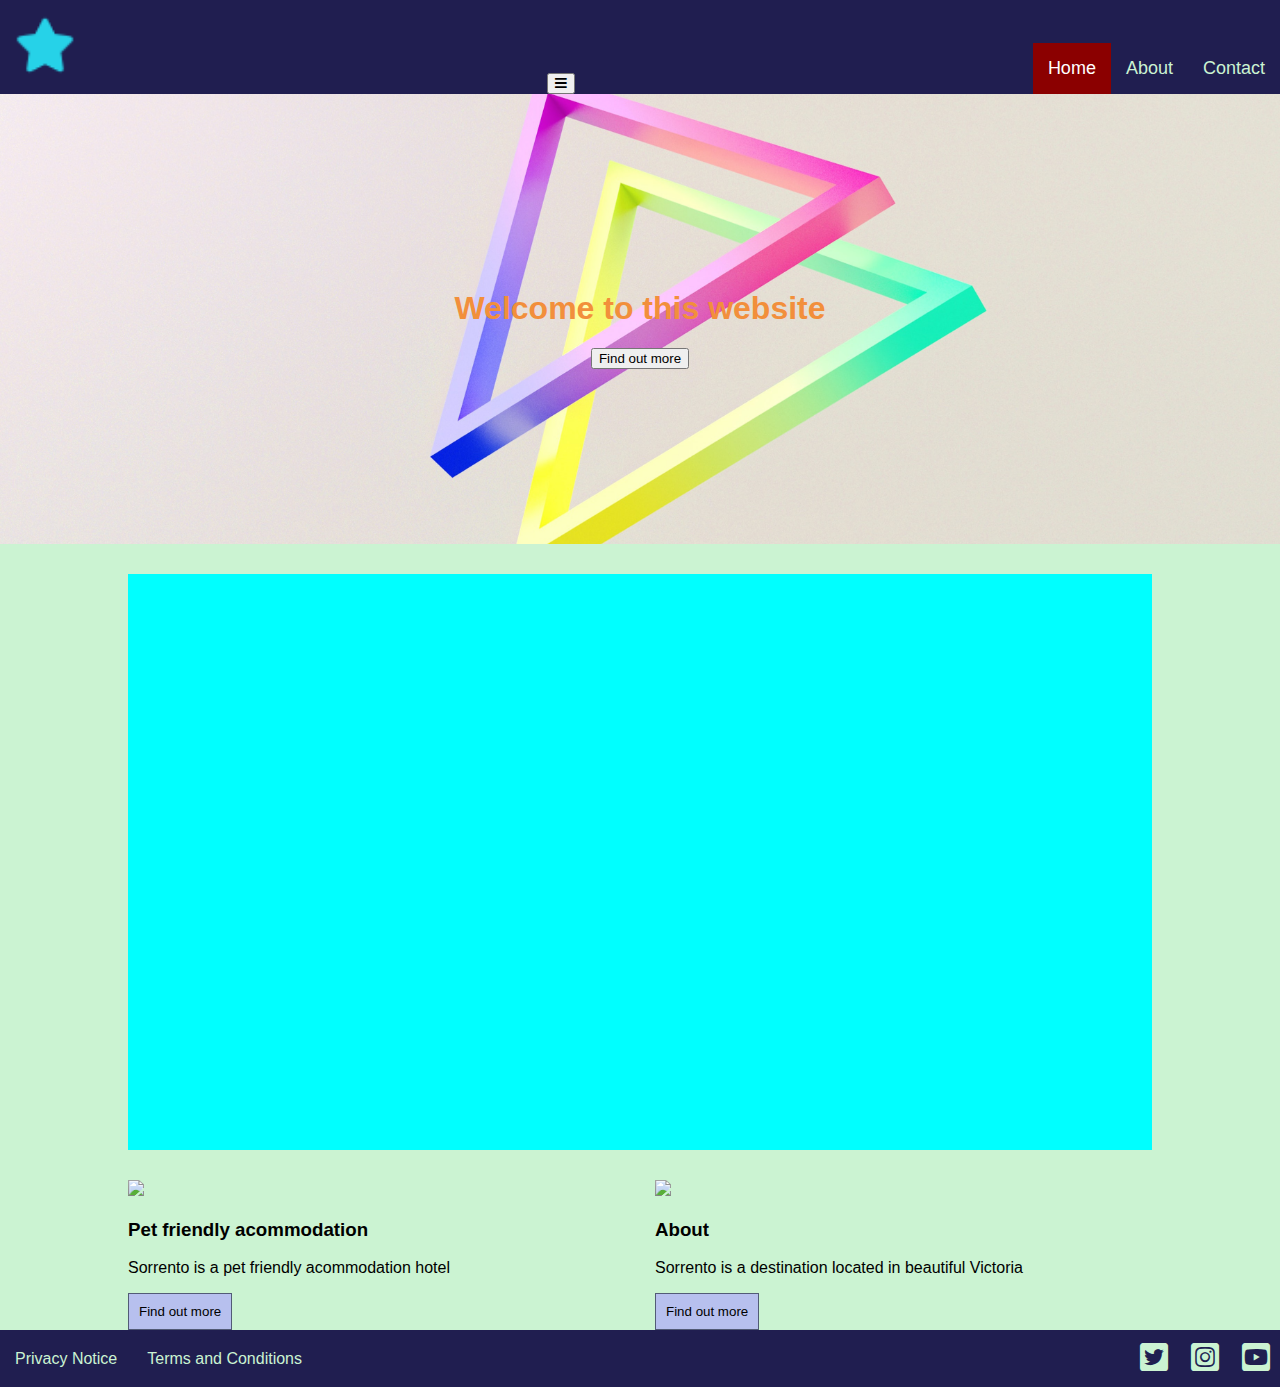
==== Testwebsite/index.html @ 52e6ed66 "Added Files" ====
<!DOCTYPE html>
<html lang="en">
  <head>
    <title>Home Page</title>
    <link rel="icon" href="star-solid.png">
    <link rel="stylesheet" href="styles.css">
    <link rel="stylesheet" href ="responsive.css">
    <link rel="stylesheet" href="https://cdnjs.cloudflare.com/ajax/libs/font-awesome/5.15.4/css/all.min.css" integrity="sha512-1ycn6IcaQQ40/MKBW2W4Rhis/DbILU74C1vSrLJxCq57o941Ym01SwNsOMqvEBFlcgUa6xLiPY/NS5R+E6ztJQ==" crossorigin="anonymous" referrerpolicy="no-referrer" />
    <meta name="viewport" content="width=device-width, initial-scale=1">
    <script src="script.js"></script>
  </head>
  <body>
    <header class="header">
      <a href="index.html">
        <img class="logo" src="images/star-solid.png">
      </a>
      <button type="button" class="nav-button">
        <i class="fas fa-bars"></i>
      </button>
      <nav class="navigation">
        <a href="index.html" class="active">Home</a>
        <a href="about.html">About</a>
        <a href="contact.html">Contact</a>
      </nav>
    </header>
    <main class="content">
        <div class="front-banner">
            <div class="banner-content">
                <h1>Welcome to this website</h1>
                <button type="button">Find out more</button>
            </div>
        </div>
        <div class="container">
          <div class ='video'><iframe src="https://www.youtube.com/embed/KE0SbDBw-ok" title="YouTube video player" frameborder="0" allow="accelerometer; autoplay; clipboard-write; encrypted-media; gyroscope; picture-in-picture" allowfullscreen></iframe>
          </div>
          <div class="card">
            <img src="https://picsum.photos/id/237/600/300">
            <h3>Pet friendly acommodation</h3>
            <p>Sorrento is a pet friendly acommodation hotel</p>
            <button type="button">Find out more</button>
          </div>
          <div class="card">
            <img src="https://picsum.photos/id/1001/600/300">
            <h3>About</h3>
            <p>Sorrento is a destination located in beautiful Victoria </p>
            <button type="button">Find out more</button>
          </div>
        </div>
    </main>
    <footer class="footer">
      <nav class="footer-navigation">
        <a href="privacy.html">
          Privacy Notice
        </a>
        <a href="conditions.html">
          Terms and Conditions
        </a>
      </nav>
      <nav class="social">
        <a href="https://twitter.com/sorrento">
          <i class="fab fa-twitter-square"></i>
        </a>
        <a href="https://instagram.com/sorrento">
          <i class="fab fa-instagram-square"></i>
        </a>
        <a href="https://youtube.com/sorrento">
          <i class="fab fa-youtube-square"></i>
        </a>
      </nav>
    </footer>
  </body>
</html>
---- Testwebsite/styles.css ----
:root {
    /* CSS HEX */
  --independence: #525b76ff;
  --space-cadet: #201e50ff;
  --cadmium-orange: #f28f3bff;
  --lavender-blue: #b7c0eeff;
  --aero-blue: #cbf3d2ff;
<<<<<<< HEAD
=======
  --serif-font: 'PT Serif', serif;
  --sans-serif-font: 'Lato', sans-serif;
>>>>>>> 2f3331d393114657ead9c26bd3d1ba51b20cdc63
  }
   
  body {
    background-color: var(--aero-blue);
    margin:0;
    min-height: 100vh;
    display: grid;
    grid-template-rows: auto 1fr auto;
    font-family: Arial, Helvetica, sans-serif;
  }
   
  .header {
    background-color: var(--space-cadet);
    display: flex;
    flex-direction: row;
    justify-content: space-between;
    align-items: flex-end;
<<<<<<< HEAD
=======
    font-family: var(--sans-serif-font);
>>>>>>> 2f3331d393114657ead9c26bd3d1ba51b20cdc63
  }
  .navigation a {
    color: var(--aero-blue);
    padding: 15px;
    text-decoration: none;
    font-size: 18px;
  }
  .navigation a.active{
    color: white;
    background-color: darkred;
  }
  .navigation {
    display: flex;
    flex-direction: row;
    
  }
  .logo {
    width: 60px;
    padding: 15px;
  }
   
  .footer {
    background-color: var(--space-cadet);
    display: flex;
    flex-direction: row;
    justify-content: space-between;
    align-items: center;
  }
  .footer-navigation {
    display: flex;
    flex-direction: row;
  }
  .footer-navigation a {
    color: var(--aero-blue);
    padding: 15px;
    text-decoration: none;
  }
  .social {
    display:flex;
    flex-direction: row;
    min-width: 150px;
    justify-content: space-between; 
  }
.social a {
    color: var(--aero-blue);
    font-size: 32px;
    display: block;
    padding: 10px;
}
.front-banner {
    background-image: url(images/silvio-kundt-pOZGBVICxDc-unsplash.jpg);
    min-height: 50vh;
    background-size: cover;
    background-position: center;
    display:flex;
    flex-direction: column;
    align-items: center;
    justify-content: center;
}
.banner-content {
    display: flex;
    flex-direction: column;
    align-items: center;
    justify-content: center;
}

.banner-content h1 {
    color: var(--cadmium-orange);
}
.banner-content a {
    background-color: cadetblue;
    font-size: 20px;
    padding: 10px;
    border: 1px solid var(--independence);
    border-radius: 30px;
    min-width: 200px;
    display: block;
    text-align: center;
}
.container {
  max-width: 1024px;
  /* background-color: crimson; */
  margin-top: 30px;
  margin-left: auto;
  margin-right: auto;
  display: grid;
  grid-template-columns: 1fr 1fr;
  grid-gap: 30px;
}
.video {
  grid-column: span 2;
  aspect-ratio: 16/9 ;
  background-color: cyan;
}
.video iframe {
  width:  100%;
  height: 100%;
  display: block;
}
.card img {
  max-width: 100%;
}
.card button{
  background-color: var(--lavender-blue);
  border: solid 1px var(--independence);
  padding: 10px;
}
.map {
  grid-column: span 2;
  aspect-ratio: 16/9 ;

}
.map iframe {
  width: 100%;
  height: 100%;
}
.contact{
  grid-column: span 2;

}
.contact-form{
  max-width: 400px;
  margin: 30px auto;
  display:grid;
  grid-template-columns: 1fr 1fr;
  grid-column-gap: 30px;
  grid-row-gap: 15px
}
.contact-form label{
  display: block;
  grid-column: span 2;
 }
 .contact-form input{
   display: block;
   grid-column: span 2;
   border: 1px solid var(--aero-blue);
   font-size: 14px;
   padding:10px;
   border-radius: 4px;

 }
 .contact-form textarea{
   display: block;
   grid-column: span 2;
 }
 .date label{
   width: 100%;
 }
 .date input {
   width: 100%;
   display: block;
   box-sizing: border-box;
 }
 .buttons {
   grid-column: span 2;
   justify-content: space-between;
   display: flex;
 }
 .buttons button .button{
   font-size: 16px;
   padding: 10px;
   width: 14cha;
   border-radius: 4px;
   background-color: var(--space-cadet);
   color: white;
   border: 1px solid var(--independence);
 }
 .about-apartment {
   grid-column: span 2;
 }
 .getting-there{
   grid-column: span 2;
 }
 .phone {
   background-color: var(--space-cadet);
   color: white;
   text-decoration: none;
   display: inline-block;
   padding: 5px;
   border-radius: 4px;
 }
 .pricing{
   display: grid;
   grid-template-columns: 1fr 1fr;
   grid-column: span 2;
 }
 .section-heading{
   grid-column: span 2;
 }
 .terms {
   grid-column: span 2;
 }
 .gallery {
  display: grid;
  grid-template-columns: 1fr 1fr 1fr;
  grid-gap: 30px;
  grid-column: span 2;
}
.gallery img {
  width: 100%;
  object-fit: cover;
  height: 200px;
  object-position: center;
}
.navigation.open {
  max-height: 50vh;
<<<<<<< HEAD
=======
}

/* slideshow */

.slideshow{
  min-width: 100vw;

}
.slide > img {
  width: 100vw;
  height: 70vh;
  object-fit: cover;
  object-position: center;
=======
:root {
    /* CSS HEX */
  --independence: #525b76ff;
  --space-cadet: #201e50ff;
  --cadmium-orange: #f28f3bff;
  --lavender-blue: #b7c0eeff;
  --aero-blue: #cbf3d2ff;
  --serif-font: 'PT Serif', serif;
  --sans-serif-font: 'Lato', sans-serif;
  }
   
  body {
    background-color: var(--aero-blue);
    margin:0;
    min-height: 100vh;
    display: grid;
    grid-template-rows: auto 1fr auto;
    font-family: Arial, Helvetica, sans-serif;
  }
   
  .header {
    background-color: var(--space-cadet);
    display: flex;
    flex-direction: row;
    justify-content: space-between;
    align-items: flex-end;
    font-family: var(--sans-serif-font);
  }
  .navigation a {
    color: var(--aero-blue);
    padding: 15px;
    text-decoration: none;
    font-size: 18px;
  }
  .navigation a.active{
    color: white;
    background-color: darkred;
  }
  .navigation {
    display: flex;
    flex-direction: row;
    
  }
  .logo {
    width: 60px;
    padding: 15px;
  }
   
  .footer {
    background-color: var(--space-cadet);
    display: flex;
    flex-direction: row;
    justify-content: space-between;
    align-items: center;
  }
  .footer-navigation {
    display: flex;
    flex-direction: row;
  }
  .footer-navigation a {
    color: var(--aero-blue);
    padding: 15px;
    text-decoration: none;
  }
  .social {
    display:flex;
    flex-direction: row;
    min-width: 150px;
    justify-content: space-between; 
  }
.social a {
    color: var(--aero-blue);
    font-size: 32px;
    display: block;
    padding: 10px;
}
.front-banner {
    background-image: url(images/silvio-kundt-pOZGBVICxDc-unsplash.jpg);
    min-height: 50vh;
    background-size: cover;
    background-position: center;
    display:flex;
    flex-direction: column;
    align-items: center;
    justify-content: center;
}
.banner-content {
    display: flex;
    flex-direction: column;
    align-items: center;
    justify-content: center;
}

.banner-content h1 {
    color: var(--cadmium-orange);
}
.banner-content a {
    background-color: cadetblue;
    font-size: 20px;
    padding: 10px;
    border: 1px solid var(--independence);
    border-radius: 30px;
    min-width: 200px;
    display: block;
    text-align: center;
}
.container {
  max-width: 1024px;
  /* background-color: crimson; */
  margin-top: 30px;
  margin-left: auto;
  margin-right: auto;
  display: grid;
  grid-template-columns: 1fr 1fr;
  grid-gap: 30px;
}
.video {
  grid-column: span 2;
  aspect-ratio: 16/9 ;
  background-color: cyan;
}
.video iframe {
  width:  100%;
  height: 100%;
  display: block;
}
.card img {
  max-width: 100%;
}
.card button{
  background-color: var(--lavender-blue);
  border: solid 1px var(--independence);
  padding: 10px;
}
.map {
  grid-column: span 2;
  aspect-ratio: 16/9 ;

}
.map iframe {
  width: 100%;
  height: 100%;
}
.contact{
  grid-column: span 2;

}
.contact-form{
  max-width: 400px;
  margin: 30px auto;
  display:grid;
  grid-template-columns: 1fr 1fr;
  grid-column-gap: 30px;
  grid-row-gap: 15px
}
.contact-form label{
  display: block;
  grid-column: span 2;
 }
 .contact-form input{
   display: block;
   grid-column: span 2;
   border: 1px solid var(--aero-blue);
   font-size: 14px;
   padding:10px;
   border-radius: 4px;

 }
 .contact-form textarea{
   display: block;
   grid-column: span 2;
 }
 .date label{
   width: 100%;
 }
 .date input {
   width: 100%;
   display: block;
   box-sizing: border-box;
 }
 .buttons {
   grid-column: span 2;
   justify-content: space-between;
   display: flex;
 }
 .buttons button .button{
   font-size: 16px;
   padding: 10px;
   width: 14cha;
   border-radius: 4px;
   background-color: var(--space-cadet);
   color: white;
   border: 1px solid var(--independence);
 }
 .about-apartment {
   grid-column: span 2;
 }
 .getting-there{
   grid-column: span 2;
 }
 .phone {
   background-color: var(--space-cadet);
   color: white;
   text-decoration: none;
   display: inline-block;
   padding: 5px;
   border-radius: 4px;
 }
 .pricing{
   display: grid;
   grid-template-columns: 1fr 1fr;
   grid-column: span 2;
 }
 .section-heading{
   grid-column: span 2;
 }
 .terms {
   grid-column: span 2;
 }
 .gallery {
  display: grid;
  grid-template-columns: 1fr 1fr 1fr;
  grid-gap: 30px;
  grid-column: span 2;
}
.gallery img {
  width: 100%;
  object-fit: cover;
  height: 200px;
  object-position: center;
}
.navigation.open {
  max-height: 50vh;
}

/* slideshow */

.slideshow{
  min-width: 100vw;

}
.slide > img {
  width: 100vw;
  height: 70vh;
  object-fit: cover;
  object-position: center;
>>>>>>> 2f3331d393114657ead9c26bd3d1ba51b20cdc63
}
---- Testwebsite/responsive.css ----
@media screen and (max-width: 480px){
    .header{
        flex-direction: column;
        align-items: center;
    }
    .navigation {
        flex-direction: column;
        min-width: 100%;
        max-height: 0;
        overflow: hidden;
    }
    .navigation a {
        min-width: 100%;
        border-top: 1px solid var(--aero-blue);
    }
<<<<<<< HEAD
=======
    .navigation.open {
        max-height: 50vh;
      }
      .nav-button {
        display: block;
      }
>>>>>>> 2f3331d393114657ead9c26bd3d1ba51b20cdc63
    .front-banner{
        min-height: auto;
        aspect-ratio: 1/1;
    }
    .banner-content h1{
        font-size: 22px;
    }
    .banner-content a {
        font-size: 16px;
        width: 0 10px;
    }
    .container {
        grid-template-columns: 1fr ;
        padding: 0 10px;
    }
    .video {
        grid-column: span 1;
    }
    /* Footer */
    footer {
        flex-direction: column-reverse;
        padding: 30px;
    }
    /* About page overide */
    .gallery {
        grid-template-columns: 1fr;
        grid-column: span 1;
    }
    .gallery img {
        height: auto;
        aspect-ratio: 3/2;
        grid-gap: 15px;
    }
    .pricing {
        grid-template-columns: 1fr;
        grid-column: span 1;
    }
    .terms {
        grid-column: span 1;
    }
    .section-heading {
        grid-column: span 1 ;
    }
    /* contact page */
    .map {
        grid-column: span 1;
        aspect-ratio: 1/1;
    }
    .getting-there {
        grid-column: span 1;
    }
    .contact {
        grid-column: span 1;
    }
    .contact-form{
        max-width: 100%;
        grid-template-columns: 1fr;
        padding: 0 10px;
    }
    .contact-form label, .contact-form input, .contact-form textarea {
        grid-column: span 1;
    }
    .contact-form .buttons{
        grid-column: span 1;
    }
<<<<<<< HEAD
}
=======
    /* Slideshow */

    .slide img {
        height: 50vh;
    }
}

=======
@media screen and (max-width: 480px){
    .header{
        flex-direction: column;
        align-items: center;
    }
    .navigation {
        flex-direction: column;
        min-width: 100%;
        max-height: 0;
        overflow: hidden;
    }
    .navigation a {
        min-width: 100%;
        border-top: 1px solid var(--aero-blue);
    }
    .navigation.open {
        max-height: 50vh;
      }
      .nav-button {
        display: block;
      }
    .front-banner{
        min-height: auto;
        aspect-ratio: 1/1;
    }
    .banner-content h1{
        font-size: 22px;
    }
    .banner-content a {
        font-size: 16px;
        width: 0 10px;
    }
    .container {
        grid-template-columns: 1fr ;
        padding: 0 10px;
    }
    .video {
        grid-column: span 1;
    }
    /* Footer */
    footer {
        flex-direction: column-reverse;
        padding: 30px;
    }
    /* About page overide */
    .gallery {
        grid-template-columns: 1fr;
        grid-column: span 1;
    }
    .gallery img {
        height: auto;
        aspect-ratio: 3/2;
        grid-gap: 15px;
    }
    .pricing {
        grid-template-columns: 1fr;
        grid-column: span 1;
    }
    .terms {
        grid-column: span 1;
    }
    .section-heading {
        grid-column: span 1 ;
    }
    /* contact page */
    .map {
        grid-column: span 1;
        aspect-ratio: 1/1;
    }
    .getting-there {
        grid-column: span 1;
    }
    .contact {
        grid-column: span 1;
    }
    .contact-form{
        max-width: 100%;
        grid-template-columns: 1fr;
        padding: 0 10px;
    }
    .contact-form label, .contact-form input, .contact-form textarea {
        grid-column: span 1;
    }
    .contact-form .buttons{
        grid-column: span 1;
    }
    /* Slideshow */

    .slide img {
        height: 50vh;
    }
}
>>>>>>> 2f3331d393114657ead9c26bd3d1ba51b20cdc63
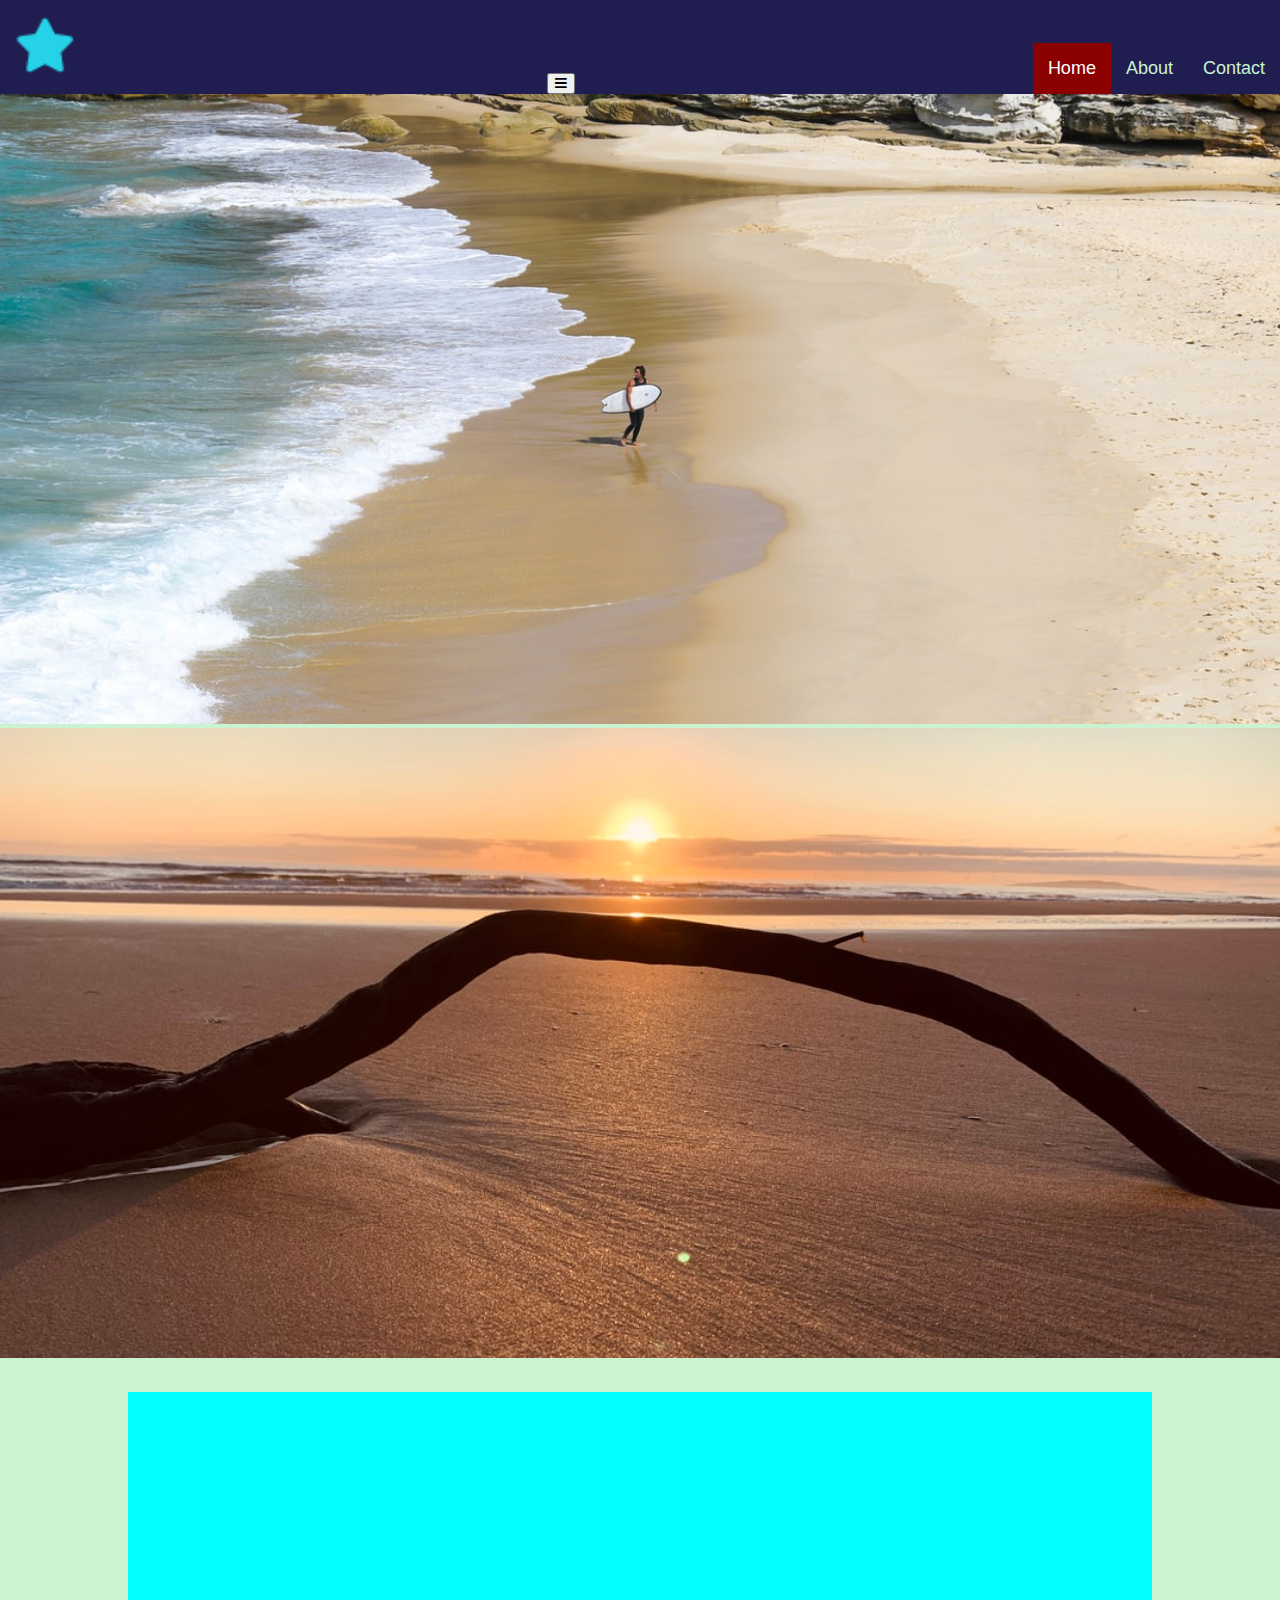
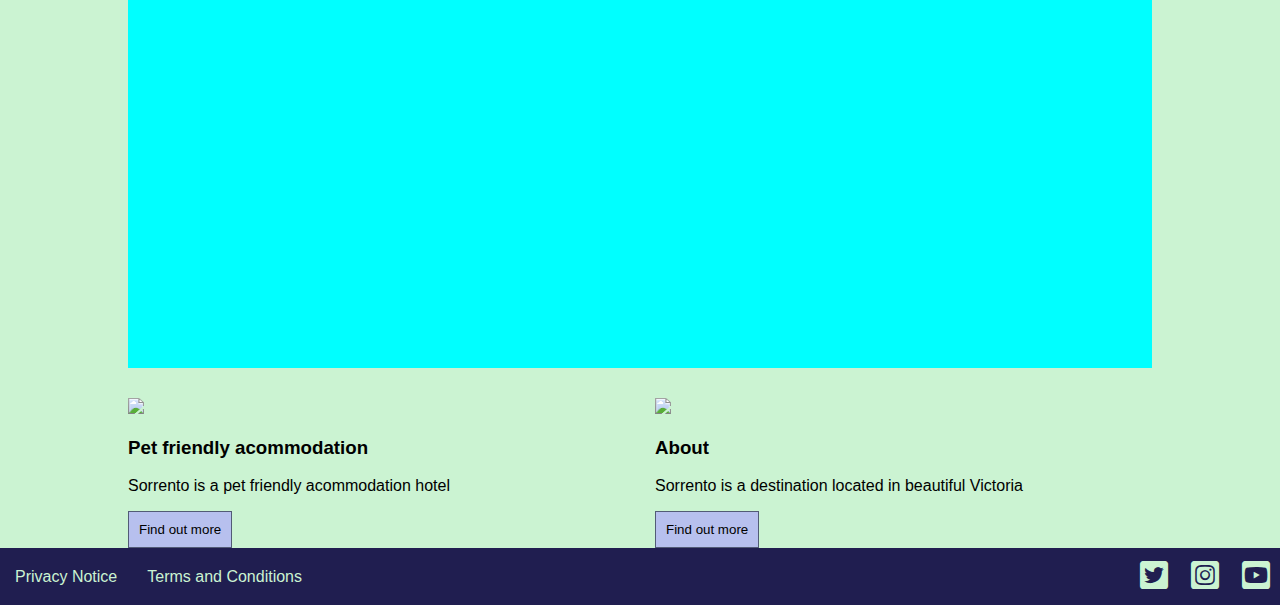
==== commit 1c3b4084: "Enter" ====
--- a/Testwebsite/index.html
+++ b/Testwebsite/index.html
@@ -6,8 +6,10 @@
     <link rel="stylesheet" href="styles.css">
     <link rel="stylesheet" href ="responsive.css">
     <link rel="stylesheet" href="https://cdnjs.cloudflare.com/ajax/libs/font-awesome/5.15.4/css/all.min.css" integrity="sha512-1ycn6IcaQQ40/MKBW2W4Rhis/DbILU74C1vSrLJxCq57o941Ym01SwNsOMqvEBFlcgUa6xLiPY/NS5R+E6ztJQ==" crossorigin="anonymous" referrerpolicy="no-referrer" />
+    <link rel="stylesheet" href="https://unpkg.com/flickity@2/dist/flickity.min.css">
     <meta name="viewport" content="width=device-width, initial-scale=1">
     <script src="script.js"></script>
+    <script src="https://unpkg.com/flickity@2/dist/flickity.pkgd.min.js"></script>
   </head>
   <body>
     <header class="header">
@@ -24,12 +26,22 @@
       </nav>
     </header>
     <main class="content">
-        <div class="front-banner">
+        <!-- <div class="front-banner">
             <div class="banner-content">
                 <h1>Welcome to this website</h1>
                 <button type="button">Find out more</button>
             </div>
+        </div> -->
+      <div class="slideshow">        
+          <div class="main-carousel" data-flickity='{ "cellAlign": "left", "contain": true, "wrapAround" : true, "autoPlay" : 5000, "lazyLoad" : true }'> 
+            <div class="slide">
+              <img src="images/photo-1556672737-95f72ea2fee8.jfif">
+            </div>
+            <div class="slide">
+              <img src="images/photo-1585952815792-93ff961cd0a4.jfif">
+            </div>
         </div>
+      </div>
         <div class="container">
           <div class ='video'><iframe src="https://www.youtube.com/embed/KE0SbDBw-ok" title="YouTube video player" frameborder="0" allow="accelerometer; autoplay; clipboard-write; encrypted-media; gyroscope; picture-in-picture" allowfullscreen></iframe>
           </div>
--- a/Testwebsite/styles.css
+++ b/Testwebsite/styles.css
@@ -1,503 +1,500 @@
-:root {
-    /* CSS HEX */
-  --independence: #525b76ff;
-  --space-cadet: #201e50ff;
-  --cadmium-orange: #f28f3bff;
-  --lavender-blue: #b7c0eeff;
-  --aero-blue: #cbf3d2ff;
-<<<<<<< HEAD
-=======
-  --serif-font: 'PT Serif', serif;
-  --sans-serif-font: 'Lato', sans-serif;
->>>>>>> 2f3331d393114657ead9c26bd3d1ba51b20cdc63
-  }
-   
-  body {
-    background-color: var(--aero-blue);
-    margin:0;
-    min-height: 100vh;
-    display: grid;
-    grid-template-rows: auto 1fr auto;
-    font-family: Arial, Helvetica, sans-serif;
-  }
-   
-  .header {
-    background-color: var(--space-cadet);
-    display: flex;
-    flex-direction: row;
-    justify-content: space-between;
-    align-items: flex-end;
-<<<<<<< HEAD
-=======
-    font-family: var(--sans-serif-font);
->>>>>>> 2f3331d393114657ead9c26bd3d1ba51b20cdc63
-  }
-  .navigation a {
-    color: var(--aero-blue);
-    padding: 15px;
-    text-decoration: none;
-    font-size: 18px;
-  }
-  .navigation a.active{
-    color: white;
-    background-color: darkred;
-  }
-  .navigation {
-    display: flex;
-    flex-direction: row;
-    
-  }
-  .logo {
-    width: 60px;
-    padding: 15px;
-  }
-   
-  .footer {
-    background-color: var(--space-cadet);
-    display: flex;
-    flex-direction: row;
-    justify-content: space-between;
-    align-items: center;
-  }
-  .footer-navigation {
-    display: flex;
-    flex-direction: row;
-  }
-  .footer-navigation a {
-    color: var(--aero-blue);
-    padding: 15px;
-    text-decoration: none;
-  }
-  .social {
-    display:flex;
-    flex-direction: row;
-    min-width: 150px;
-    justify-content: space-between; 
-  }
-.social a {
-    color: var(--aero-blue);
-    font-size: 32px;
-    display: block;
-    padding: 10px;
-}
-.front-banner {
-    background-image: url(images/silvio-kundt-pOZGBVICxDc-unsplash.jpg);
-    min-height: 50vh;
-    background-size: cover;
-    background-position: center;
-    display:flex;
-    flex-direction: column;
-    align-items: center;
-    justify-content: center;
-}
-.banner-content {
-    display: flex;
-    flex-direction: column;
-    align-items: center;
-    justify-content: center;
-}
-
-.banner-content h1 {
-    color: var(--cadmium-orange);
-}
-.banner-content a {
-    background-color: cadetblue;
-    font-size: 20px;
-    padding: 10px;
-    border: 1px solid var(--independence);
-    border-radius: 30px;
-    min-width: 200px;
-    display: block;
-    text-align: center;
-}
-.container {
-  max-width: 1024px;
-  /* background-color: crimson; */
-  margin-top: 30px;
-  margin-left: auto;
-  margin-right: auto;
-  display: grid;
-  grid-template-columns: 1fr 1fr;
-  grid-gap: 30px;
-}
-.video {
-  grid-column: span 2;
-  aspect-ratio: 16/9 ;
-  background-color: cyan;
-}
-.video iframe {
-  width:  100%;
-  height: 100%;
-  display: block;
-}
-.card img {
-  max-width: 100%;
-}
-.card button{
-  background-color: var(--lavender-blue);
-  border: solid 1px var(--independence);
-  padding: 10px;
-}
-.map {
-  grid-column: span 2;
-  aspect-ratio: 16/9 ;
-
-}
-.map iframe {
-  width: 100%;
-  height: 100%;
-}
-.contact{
-  grid-column: span 2;
-
-}
-.contact-form{
-  max-width: 400px;
-  margin: 30px auto;
-  display:grid;
-  grid-template-columns: 1fr 1fr;
-  grid-column-gap: 30px;
-  grid-row-gap: 15px
-}
-.contact-form label{
-  display: block;
-  grid-column: span 2;
- }
- .contact-form input{
-   display: block;
-   grid-column: span 2;
-   border: 1px solid var(--aero-blue);
-   font-size: 14px;
-   padding:10px;
-   border-radius: 4px;
-
- }
- .contact-form textarea{
-   display: block;
-   grid-column: span 2;
- }
- .date label{
-   width: 100%;
- }
- .date input {
-   width: 100%;
-   display: block;
-   box-sizing: border-box;
- }
- .buttons {
-   grid-column: span 2;
-   justify-content: space-between;
-   display: flex;
- }
- .buttons button .button{
-   font-size: 16px;
-   padding: 10px;
-   width: 14cha;
-   border-radius: 4px;
-   background-color: var(--space-cadet);
-   color: white;
-   border: 1px solid var(--independence);
- }
- .about-apartment {
-   grid-column: span 2;
- }
- .getting-there{
-   grid-column: span 2;
- }
- .phone {
-   background-color: var(--space-cadet);
-   color: white;
-   text-decoration: none;
-   display: inline-block;
-   padding: 5px;
-   border-radius: 4px;
- }
- .pricing{
-   display: grid;
-   grid-template-columns: 1fr 1fr;
-   grid-column: span 2;
- }
- .section-heading{
-   grid-column: span 2;
- }
- .terms {
-   grid-column: span 2;
- }
- .gallery {
-  display: grid;
-  grid-template-columns: 1fr 1fr 1fr;
-  grid-gap: 30px;
-  grid-column: span 2;
-}
-.gallery img {
-  width: 100%;
-  object-fit: cover;
-  height: 200px;
-  object-position: center;
-}
-.navigation.open {
-  max-height: 50vh;
-<<<<<<< HEAD
-=======
-}
-
-/* slideshow */
-
-.slideshow{
-  min-width: 100vw;
-
-}
-.slide > img {
-  width: 100vw;
-  height: 70vh;
-  object-fit: cover;
-  object-position: center;
-=======
-:root {
-    /* CSS HEX */
-  --independence: #525b76ff;
-  --space-cadet: #201e50ff;
-  --cadmium-orange: #f28f3bff;
-  --lavender-blue: #b7c0eeff;
-  --aero-blue: #cbf3d2ff;
-  --serif-font: 'PT Serif', serif;
-  --sans-serif-font: 'Lato', sans-serif;
-  }
-   
-  body {
-    background-color: var(--aero-blue);
-    margin:0;
-    min-height: 100vh;
-    display: grid;
-    grid-template-rows: auto 1fr auto;
-    font-family: Arial, Helvetica, sans-serif;
-  }
-   
-  .header {
-    background-color: var(--space-cadet);
-    display: flex;
-    flex-direction: row;
-    justify-content: space-between;
-    align-items: flex-end;
-    font-family: var(--sans-serif-font);
-  }
-  .navigation a {
-    color: var(--aero-blue);
-    padding: 15px;
-    text-decoration: none;
-    font-size: 18px;
-  }
-  .navigation a.active{
-    color: white;
-    background-color: darkred;
-  }
-  .navigation {
-    display: flex;
-    flex-direction: row;
-    
-  }
-  .logo {
-    width: 60px;
-    padding: 15px;
-  }
-   
-  .footer {
-    background-color: var(--space-cadet);
-    display: flex;
-    flex-direction: row;
-    justify-content: space-between;
-    align-items: center;
-  }
-  .footer-navigation {
-    display: flex;
-    flex-direction: row;
-  }
-  .footer-navigation a {
-    color: var(--aero-blue);
-    padding: 15px;
-    text-decoration: none;
-  }
-  .social {
-    display:flex;
-    flex-direction: row;
-    min-width: 150px;
-    justify-content: space-between; 
-  }
-.social a {
-    color: var(--aero-blue);
-    font-size: 32px;
-    display: block;
-    padding: 10px;
-}
-.front-banner {
-    background-image: url(images/silvio-kundt-pOZGBVICxDc-unsplash.jpg);
-    min-height: 50vh;
-    background-size: cover;
-    background-position: center;
-    display:flex;
-    flex-direction: column;
-    align-items: center;
-    justify-content: center;
-}
-.banner-content {
-    display: flex;
-    flex-direction: column;
-    align-items: center;
-    justify-content: center;
-}
-
-.banner-content h1 {
-    color: var(--cadmium-orange);
-}
-.banner-content a {
-    background-color: cadetblue;
-    font-size: 20px;
-    padding: 10px;
-    border: 1px solid var(--independence);
-    border-radius: 30px;
-    min-width: 200px;
-    display: block;
-    text-align: center;
-}
-.container {
-  max-width: 1024px;
-  /* background-color: crimson; */
-  margin-top: 30px;
-  margin-left: auto;
-  margin-right: auto;
-  display: grid;
-  grid-template-columns: 1fr 1fr;
-  grid-gap: 30px;
-}
-.video {
-  grid-column: span 2;
-  aspect-ratio: 16/9 ;
-  background-color: cyan;
-}
-.video iframe {
-  width:  100%;
-  height: 100%;
-  display: block;
-}
-.card img {
-  max-width: 100%;
-}
-.card button{
-  background-color: var(--lavender-blue);
-  border: solid 1px var(--independence);
-  padding: 10px;
-}
-.map {
-  grid-column: span 2;
-  aspect-ratio: 16/9 ;
-
-}
-.map iframe {
-  width: 100%;
-  height: 100%;
-}
-.contact{
-  grid-column: span 2;
-
-}
-.contact-form{
-  max-width: 400px;
-  margin: 30px auto;
-  display:grid;
-  grid-template-columns: 1fr 1fr;
-  grid-column-gap: 30px;
-  grid-row-gap: 15px
-}
-.contact-form label{
-  display: block;
-  grid-column: span 2;
- }
- .contact-form input{
-   display: block;
-   grid-column: span 2;
-   border: 1px solid var(--aero-blue);
-   font-size: 14px;
-   padding:10px;
-   border-radius: 4px;
-
- }
- .contact-form textarea{
-   display: block;
-   grid-column: span 2;
- }
- .date label{
-   width: 100%;
- }
- .date input {
-   width: 100%;
-   display: block;
-   box-sizing: border-box;
- }
- .buttons {
-   grid-column: span 2;
-   justify-content: space-between;
-   display: flex;
- }
- .buttons button .button{
-   font-size: 16px;
-   padding: 10px;
-   width: 14cha;
-   border-radius: 4px;
-   background-color: var(--space-cadet);
-   color: white;
-   border: 1px solid var(--independence);
- }
- .about-apartment {
-   grid-column: span 2;
- }
- .getting-there{
-   grid-column: span 2;
- }
- .phone {
-   background-color: var(--space-cadet);
-   color: white;
-   text-decoration: none;
-   display: inline-block;
-   padding: 5px;
-   border-radius: 4px;
- }
- .pricing{
-   display: grid;
-   grid-template-columns: 1fr 1fr;
-   grid-column: span 2;
- }
- .section-heading{
-   grid-column: span 2;
- }
- .terms {
-   grid-column: span 2;
- }
- .gallery {
-  display: grid;
-  grid-template-columns: 1fr 1fr 1fr;
-  grid-gap: 30px;
-  grid-column: span 2;
-}
-.gallery img {
-  width: 100%;
-  object-fit: cover;
-  height: 200px;
-  object-position: center;
-}
-.navigation.open {
-  max-height: 50vh;
-}
-
-/* slideshow */
-
-.slideshow{
-  min-width: 100vw;
-
-}
-.slide > img {
-  width: 100vw;
-  height: 70vh;
-  object-fit: cover;
-  object-position: center;
->>>>>>> 2f3331d393114657ead9c26bd3d1ba51b20cdc63
+:root {
+    /* CSS HEX */
+  --independence: #525b76ff;
+  --space-cadet: #201e50ff;
+  --cadmium-orange: #f28f3bff;
+  --lavender-blue: #b7c0eeff;
+  --aero-blue: #cbf3d2ff;
+<<<<<<< HEAD
+=======
+  --serif-font: 'PT Serif', serif;
+  --sans-serif-font: 'Lato', sans-serif;
+>>>>>>> 2f3331d393114657ead9c26bd3d1ba51b20cdc63
+  }
+   
+  body {
+    background-color: var(--aero-blue);
+    margin:0;
+    min-height: 100vh;
+    display: grid;
+    grid-template-rows: auto 1fr auto;
+    font-family: Arial, Helvetica, sans-serif;
+  }
+   
+  .header {
+    background-color: var(--space-cadet);
+    display: flex;
+    flex-direction: row;
+    justify-content: space-between;
+    align-items: flex-end;
+    font-family: var(--sans-serif-font);
+  }
+  .navigation a {
+    color: var(--aero-blue);
+    padding: 15px;
+    text-decoration: none;
+    font-size: 18px;
+  }
+  .navigation a.active{
+    color: white;
+    background-color: darkred;
+  }
+  .navigation {
+    display: flex;
+    flex-direction: row;
+    
+  }
+  .logo {
+    width: 60px;
+    padding: 15px;
+  }
+   
+  .footer {
+    background-color: var(--space-cadet);
+    display: flex;
+    flex-direction: row;
+    justify-content: space-between;
+    align-items: center;
+  }
+  .footer-navigation {
+    display: flex;
+    flex-direction: row;
+  }
+  .footer-navigation a {
+    color: var(--aero-blue);
+    padding: 15px;
+    text-decoration: none;
+  }
+  .social {
+    display:flex;
+    flex-direction: row;
+    min-width: 150px;
+    justify-content: space-between; 
+  }
+.social a {
+    color: var(--aero-blue);
+    font-size: 32px;
+    display: block;
+    padding: 10px;
+}
+.front-banner {
+    background-image: url(images/silvio-kundt-pOZGBVICxDc-unsplash.jpg);
+    min-height: 50vh;
+    background-size: cover;
+    background-position: center;
+    display:flex;
+    flex-direction: column;
+    align-items: center;
+    justify-content: center;
+}
+.banner-content {
+    display: flex;
+    flex-direction: column;
+    align-items: center;
+    justify-content: center;
+}
+
+.banner-content h1 {
+    color: var(--cadmium-orange);
+}
+.banner-content a {
+    background-color: cadetblue;
+    font-size: 20px;
+    padding: 10px;
+    border: 1px solid var(--independence);
+    border-radius: 30px;
+    min-width: 200px;
+    display: block;
+    text-align: center;
+}
+.container {
+  max-width: 1024px;
+  /* background-color: crimson; */
+  margin-top: 30px;
+  margin-left: auto;
+  margin-right: auto;
+  display: grid;
+  grid-template-columns: 1fr 1fr;
+  grid-gap: 30px;
+}
+.video {
+  grid-column: span 2;
+  aspect-ratio: 16/9 ;
+  background-color: cyan;
+}
+.video iframe {
+  width:  100%;
+  height: 100%;
+  display: block;
+}
+.card img {
+  max-width: 100%;
+}
+.card button{
+  background-color: var(--lavender-blue);
+  border: solid 1px var(--independence);
+  padding: 10px;
+}
+.map {
+  grid-column: span 2;
+  aspect-ratio: 16/9 ;
+
+}
+.map iframe {
+  width: 100%;
+  height: 100%;
+}
+.contact{
+  grid-column: span 2;
+
+}
+.contact-form{
+  max-width: 400px;
+  margin: 30px auto;
+  display:grid;
+  grid-template-columns: 1fr 1fr;
+  grid-column-gap: 30px;
+  grid-row-gap: 15px
+}
+.contact-form label{
+  display: block;
+  grid-column: span 2;
+ }
+ .contact-form input{
+   display: block;
+   grid-column: span 2;
+   border: 1px solid var(--aero-blue);
+   font-size: 14px;
+   padding:10px;
+   border-radius: 4px;
+
+ }
+ .contact-form textarea{
+   display: block;
+   grid-column: span 2;
+ }
+ .date label{
+   width: 100%;
+ }
+ .date input {
+   width: 100%;
+   display: block;
+   box-sizing: border-box;
+ }
+ .buttons {
+   grid-column: span 2;
+   justify-content: space-between;
+   display: flex;
+ }
+ .buttons button .button{
+   font-size: 16px;
+   padding: 10px;
+   width: 14cha;
+   border-radius: 4px;
+   background-color: var(--space-cadet);
+   color: white;
+   border: 1px solid var(--independence);
+ }
+ .about-apartment {
+   grid-column: span 2;
+ }
+ .getting-there{
+   grid-column: span 2;
+ }
+ .phone {
+   background-color: var(--space-cadet);
+   color: white;
+   text-decoration: none;
+   display: inline-block;
+   padding: 5px;
+   border-radius: 4px;
+ }
+ .pricing{
+   display: grid;
+   grid-template-columns: 1fr 1fr;
+   grid-column: span 2;
+ }
+ .section-heading{
+   grid-column: span 2;
+ }
+ .terms {
+   grid-column: span 2;
+ }
+ .gallery {
+  display: grid;
+  grid-template-columns: 1fr 1fr 1fr;
+  grid-gap: 30px;
+  grid-column: span 2;
+}
+.gallery img {
+  width: 100%;
+  object-fit: cover;
+  height: 200px;
+  object-position: center;
+}
+.navigation.open {
+  max-height: 50vh;
+<<<<<<< HEAD
+=======
+}
+
+/* slideshow */
+
+.slideshow{
+  min-width: 100vw;
+
+}
+.slide > img {
+  width: 100vw;
+  height: 70vh;
+  object-fit: cover;
+  object-position: center;
+=======
+:root {
+    /* CSS HEX */
+  --independence: #525b76ff;
+  --space-cadet: #201e50ff;
+  --cadmium-orange: #f28f3bff;
+  --lavender-blue: #b7c0eeff;
+  --aero-blue: #cbf3d2ff;
+  --serif-font: 'PT Serif', serif;
+  --sans-serif-font: 'Lato', sans-serif;
+  }
+   
+  body {
+    background-color: var(--aero-blue);
+    margin:0;
+    min-height: 100vh;
+    display: grid;
+    grid-template-rows: auto 1fr auto;
+    font-family: Arial, Helvetica, sans-serif;
+  }
+   
+  .header {
+    background-color: var(--space-cadet);
+    display: flex;
+    flex-direction: row;
+    justify-content: space-between;
+    align-items: flex-end;
+    font-family: var(--sans-serif-font);
+  }
+  .navigation a {
+    color: var(--aero-blue);
+    padding: 15px;
+    text-decoration: none;
+    font-size: 18px;
+  }
+  .navigation a.active{
+    color: white;
+    background-color: darkred;
+  }
+  .navigation {
+    display: flex;
+    flex-direction: row;
+    
+  }
+  .logo {
+    width: 60px;
+    padding: 15px;
+  }
+   
+  .footer {
+    background-color: var(--space-cadet);
+    display: flex;
+    flex-direction: row;
+    justify-content: space-between;
+    align-items: center;
+  }
+  .footer-navigation {
+    display: flex;
+    flex-direction: row;
+  }
+  .footer-navigation a {
+    color: var(--aero-blue);
+    padding: 15px;
+    text-decoration: none;
+  }
+  .social {
+    display:flex;
+    flex-direction: row;
+    min-width: 150px;
+    justify-content: space-between; 
+  }
+.social a {
+    color: var(--aero-blue);
+    font-size: 32px;
+    display: block;
+    padding: 10px;
+}
+.front-banner {
+    background-image: url(images/silvio-kundt-pOZGBVICxDc-unsplash.jpg);
+    min-height: 50vh;
+    background-size: cover;
+    background-position: center;
+    display:flex;
+    flex-direction: column;
+    align-items: center;
+    justify-content: center;
+}
+.banner-content {
+    display: flex;
+    flex-direction: column;
+    align-items: center;
+    justify-content: center;
+}
+
+.banner-content h1 {
+    color: var(--cadmium-orange);
+}
+.banner-content a {
+    background-color: cadetblue;
+    font-size: 20px;
+    padding: 10px;
+    border: 1px solid var(--independence);
+    border-radius: 30px;
+    min-width: 200px;
+    display: block;
+    text-align: center;
+}
+.container {
+  max-width: 1024px;
+  /* background-color: crimson; */
+  margin-top: 30px;
+  margin-left: auto;
+  margin-right: auto;
+  display: grid;
+  grid-template-columns: 1fr 1fr;
+  grid-gap: 30px;
+}
+.video {
+  grid-column: span 2;
+  aspect-ratio: 16/9 ;
+  background-color: cyan;
+}
+.video iframe {
+  width:  100%;
+  height: 100%;
+  display: block;
+}
+.card img {
+  max-width: 100%;
+}
+.card button{
+  background-color: var(--lavender-blue);
+  border: solid 1px var(--independence);
+  padding: 10px;
+}
+.map {
+  grid-column: span 2;
+  aspect-ratio: 16/9 ;
+
+}
+.map iframe {
+  width: 100%;
+  height: 100%;
+}
+.contact{
+  grid-column: span 2;
+
+}
+.contact-form{
+  max-width: 400px;
+  margin: 30px auto;
+  display:grid;
+  grid-template-columns: 1fr 1fr;
+  grid-column-gap: 30px;
+  grid-row-gap: 15px
+}
+.contact-form label{
+  display: block;
+  grid-column: span 2;
+ }
+ .contact-form input{
+   display: block;
+   grid-column: span 2;
+   border: 1px solid var(--aero-blue);
+   font-size: 14px;
+   padding:10px;
+   border-radius: 4px;
+
+ }
+ .contact-form textarea{
+   display: block;
+   grid-column: span 2;
+ }
+ .date label{
+   width: 100%;
+ }
+ .date input {
+   width: 100%;
+   display: block;
+   box-sizing: border-box;
+ }
+ .buttons {
+   grid-column: span 2;
+   justify-content: space-between;
+   display: flex;
+ }
+ .buttons button .button{
+   font-size: 16px;
+   padding: 10px;
+   width: 14cha;
+   border-radius: 4px;
+   background-color: var(--space-cadet);
+   color: white;
+   border: 1px solid var(--independence);
+ }
+ .about-apartment {
+   grid-column: span 2;
+ }
+ .getting-there{
+   grid-column: span 2;
+ }
+ .phone {
+   background-color: var(--space-cadet);
+   color: white;
+   text-decoration: none;
+   display: inline-block;
+   padding: 5px;
+   border-radius: 4px;
+ }
+ .pricing{
+   display: grid;
+   grid-template-columns: 1fr 1fr;
+   grid-column: span 2;
+ }
+ .section-heading{
+   grid-column: span 2;
+ }
+ .terms {
+   grid-column: span 2;
+ }
+ .gallery {
+  display: grid;
+  grid-template-columns: 1fr 1fr 1fr;
+  grid-gap: 30px;
+  grid-column: span 2;
+}
+.gallery img {
+  width: 100%;
+  object-fit: cover;
+  height: 200px;
+  object-position: center;
+}
+.navigation.open {
+  max-height: 50vh;
+}
+
+/* slideshow */
+
+.slideshow{
+  min-width: 100vw;
+
+}
+.slide > img {
+  width: 100vw;
+  height: 70vh;
+  object-fit: cover;
+  object-position: center;
+>>>>>>> 2f3331d393114657ead9c26bd3d1ba51b20cdc63
 }--- a/Testwebsite/responsive.css
+++ b/Testwebsite/responsive.css
@@ -1,193 +1,192 @@
-@media screen and (max-width: 480px){
-    .header{
-        flex-direction: column;
-        align-items: center;
-    }
-    .navigation {
-        flex-direction: column;
-        min-width: 100%;
-        max-height: 0;
-        overflow: hidden;
-    }
-    .navigation a {
-        min-width: 100%;
-        border-top: 1px solid var(--aero-blue);
-    }
-<<<<<<< HEAD
-=======
-    .navigation.open {
-        max-height: 50vh;
-      }
-      .nav-button {
-        display: block;
-      }
->>>>>>> 2f3331d393114657ead9c26bd3d1ba51b20cdc63
-    .front-banner{
-        min-height: auto;
-        aspect-ratio: 1/1;
-    }
-    .banner-content h1{
-        font-size: 22px;
-    }
-    .banner-content a {
-        font-size: 16px;
-        width: 0 10px;
-    }
-    .container {
-        grid-template-columns: 1fr ;
-        padding: 0 10px;
-    }
-    .video {
-        grid-column: span 1;
-    }
-    /* Footer */
-    footer {
-        flex-direction: column-reverse;
-        padding: 30px;
-    }
-    /* About page overide */
-    .gallery {
-        grid-template-columns: 1fr;
-        grid-column: span 1;
-    }
-    .gallery img {
-        height: auto;
-        aspect-ratio: 3/2;
-        grid-gap: 15px;
-    }
-    .pricing {
-        grid-template-columns: 1fr;
-        grid-column: span 1;
-    }
-    .terms {
-        grid-column: span 1;
-    }
-    .section-heading {
-        grid-column: span 1 ;
-    }
-    /* contact page */
-    .map {
-        grid-column: span 1;
-        aspect-ratio: 1/1;
-    }
-    .getting-there {
-        grid-column: span 1;
-    }
-    .contact {
-        grid-column: span 1;
-    }
-    .contact-form{
-        max-width: 100%;
-        grid-template-columns: 1fr;
-        padding: 0 10px;
-    }
-    .contact-form label, .contact-form input, .contact-form textarea {
-        grid-column: span 1;
-    }
-    .contact-form .buttons{
-        grid-column: span 1;
-    }
-<<<<<<< HEAD
-}
-=======
-    /* Slideshow */
-
-    .slide img {
-        height: 50vh;
-    }
-}
-
-=======
-@media screen and (max-width: 480px){
-    .header{
-        flex-direction: column;
-        align-items: center;
-    }
-    .navigation {
-        flex-direction: column;
-        min-width: 100%;
-        max-height: 0;
-        overflow: hidden;
-    }
-    .navigation a {
-        min-width: 100%;
-        border-top: 1px solid var(--aero-blue);
-    }
-    .navigation.open {
-        max-height: 50vh;
-      }
-      .nav-button {
-        display: block;
-      }
-    .front-banner{
-        min-height: auto;
-        aspect-ratio: 1/1;
-    }
-    .banner-content h1{
-        font-size: 22px;
-    }
-    .banner-content a {
-        font-size: 16px;
-        width: 0 10px;
-    }
-    .container {
-        grid-template-columns: 1fr ;
-        padding: 0 10px;
-    }
-    .video {
-        grid-column: span 1;
-    }
-    /* Footer */
-    footer {
-        flex-direction: column-reverse;
-        padding: 30px;
-    }
-    /* About page overide */
-    .gallery {
-        grid-template-columns: 1fr;
-        grid-column: span 1;
-    }
-    .gallery img {
-        height: auto;
-        aspect-ratio: 3/2;
-        grid-gap: 15px;
-    }
-    .pricing {
-        grid-template-columns: 1fr;
-        grid-column: span 1;
-    }
-    .terms {
-        grid-column: span 1;
-    }
-    .section-heading {
-        grid-column: span 1 ;
-    }
-    /* contact page */
-    .map {
-        grid-column: span 1;
-        aspect-ratio: 1/1;
-    }
-    .getting-there {
-        grid-column: span 1;
-    }
-    .contact {
-        grid-column: span 1;
-    }
-    .contact-form{
-        max-width: 100%;
-        grid-template-columns: 1fr;
-        padding: 0 10px;
-    }
-    .contact-form label, .contact-form input, .contact-form textarea {
-        grid-column: span 1;
-    }
-    .contact-form .buttons{
-        grid-column: span 1;
-    }
-    /* Slideshow */
-
-    .slide img {
-        height: 50vh;
-    }
-}
->>>>>>> 2f3331d393114657ead9c26bd3d1ba51b20cdc63
+@media screen and (max-width: 480px){
+    .header{
+        flex-direction: column;
+        align-items: center;
+    }
+    .navigation {
+        flex-direction: column;
+        min-width: 100%;
+        max-height: 0;
+        overflow: hidden;
+    }
+    .navigation a {
+        min-width: 100%;
+        border-top: 1px solid var(--aero-blue);
+    }
+<<<<<<< HEAD
+=======
+    .navigation.open {
+        max-height: 50vh;
+      }
+      .nav-button {
+        display: block;
+      }
+>>>>>>> 2f3331d393114657ead9c26bd3d1ba51b20cdc63
+    .front-banner{
+        min-height: auto;
+        aspect-ratio: 1/1;
+    }
+    .banner-content h1{
+        font-size: 22px;
+    }
+    .banner-content a {
+        font-size: 16px;
+        width: 0 10px;
+    }
+    .container {
+        grid-template-columns: 1fr ;
+        padding: 0 10px;
+    }
+    .video {
+        grid-column: span 1;
+    }
+    /* Footer */
+    footer {
+        flex-direction: column-reverse;
+        padding: 30px;
+    }
+    /* About page overide */
+    .gallery {
+        grid-template-columns: 1fr;
+        grid-column: span 1;
+    }
+    .gallery img {
+        height: auto;
+        aspect-ratio: 3/2;
+        grid-gap: 15px;
+    }
+    .pricing {
+        grid-template-columns: 1fr;
+        grid-column: span 1;
+    }
+    .terms {
+        grid-column: span 1;
+    }
+    .section-heading {
+        grid-column: span 1 ;
+    }
+    /* contact page */
+    .map {
+        grid-column: span 1;
+        aspect-ratio: 1/1;
+    }
+    .getting-there {
+        grid-column: span 1;
+    }
+    .contact {
+        grid-column: span 1;
+    }
+    .contact-form{
+        max-width: 100%;
+        grid-template-columns: 1fr;
+        padding: 0 10px;
+    }
+    .contact-form label, .contact-form input, .contact-form textarea {
+        grid-column: span 1;
+    }
+    .contact-form .buttons{
+        grid-column: span 1;
+    }
+<<<<<<< HEAD
+}
+=======
+    /* Slideshow */
+
+    .slide img {
+        height: 50vh;
+    }
+}
+
+=======
+@media screen and (max-width: 480px){
+    .header{
+        flex-direction: column;
+        align-items: center;
+    }
+    .navigation {
+        flex-direction: column;
+        min-width: 100%;
+        max-height: 0;
+        overflow: hidden;
+    }
+    .navigation a {
+        min-width: 100%;
+        border-top: 1px solid var(--aero-blue);
+    }
+    .navigation.open {
+        max-height: 50vh;
+      }
+      .nav-button {
+        display: block;
+      }
+    .front-banner{
+        min-height: auto;
+        aspect-ratio: 1/1;
+    }
+    .banner-content h1{
+        font-size: 22px;
+    }
+    .banner-content a {
+        font-size: 16px;
+        width: 0 10px;
+    }
+    .container {
+        grid-template-columns: 1fr ;
+        padding: 0 10px;
+    }
+    .video {
+        grid-column: span 1;
+    }
+    /* Footer */
+    footer {
+        flex-direction: column-reverse;
+        padding: 30px;
+    }
+    /* About page overide */
+    .gallery {
+        grid-template-columns: 1fr;
+        grid-column: span 1;
+    }
+    .gallery img {
+        height: auto;
+        aspect-ratio: 3/2;
+        grid-gap: 15px;
+    }
+    .pricing {
+        grid-template-columns: 1fr;
+        grid-column: span 1;
+    }
+    .terms {
+        grid-column: span 1;
+    }
+    .section-heading {
+        grid-column: span 1 ;
+    }
+    /* contact page */
+    .map {
+        grid-column: span 1;
+        aspect-ratio: 1/1;
+    }
+    .getting-there {
+        grid-column: span 1;
+    }
+    .contact {
+        grid-column: span 1;
+    }
+    .contact-form{
+        max-width: 100%;
+        grid-template-columns: 1fr;
+        padding: 0 10px;
+    }
+    .contact-form label, .contact-form input, .contact-form textarea {
+        grid-column: span 1;
+    }
+    .contact-form .buttons{
+        grid-column: span 1;
+    }
+    /* Slideshow */
+
+    .slide img {
+        height: 50vh;
+    }
+}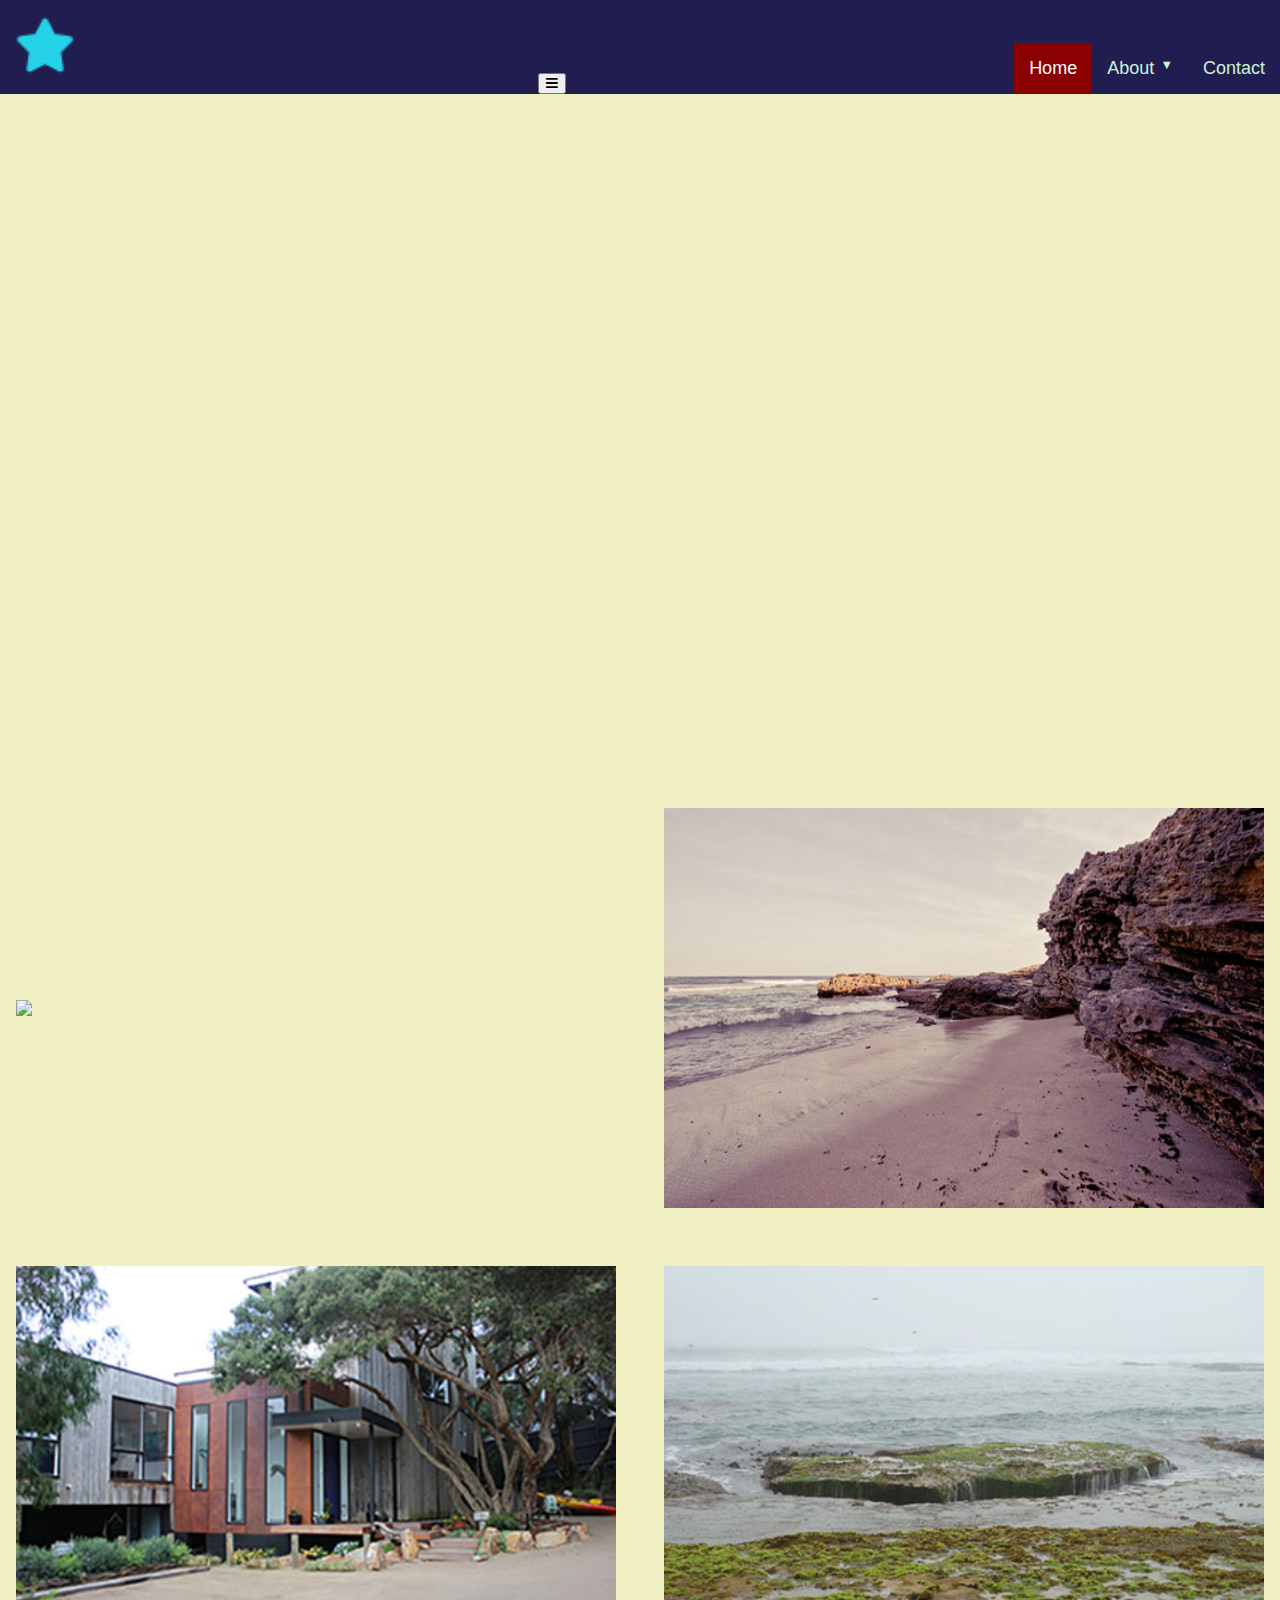
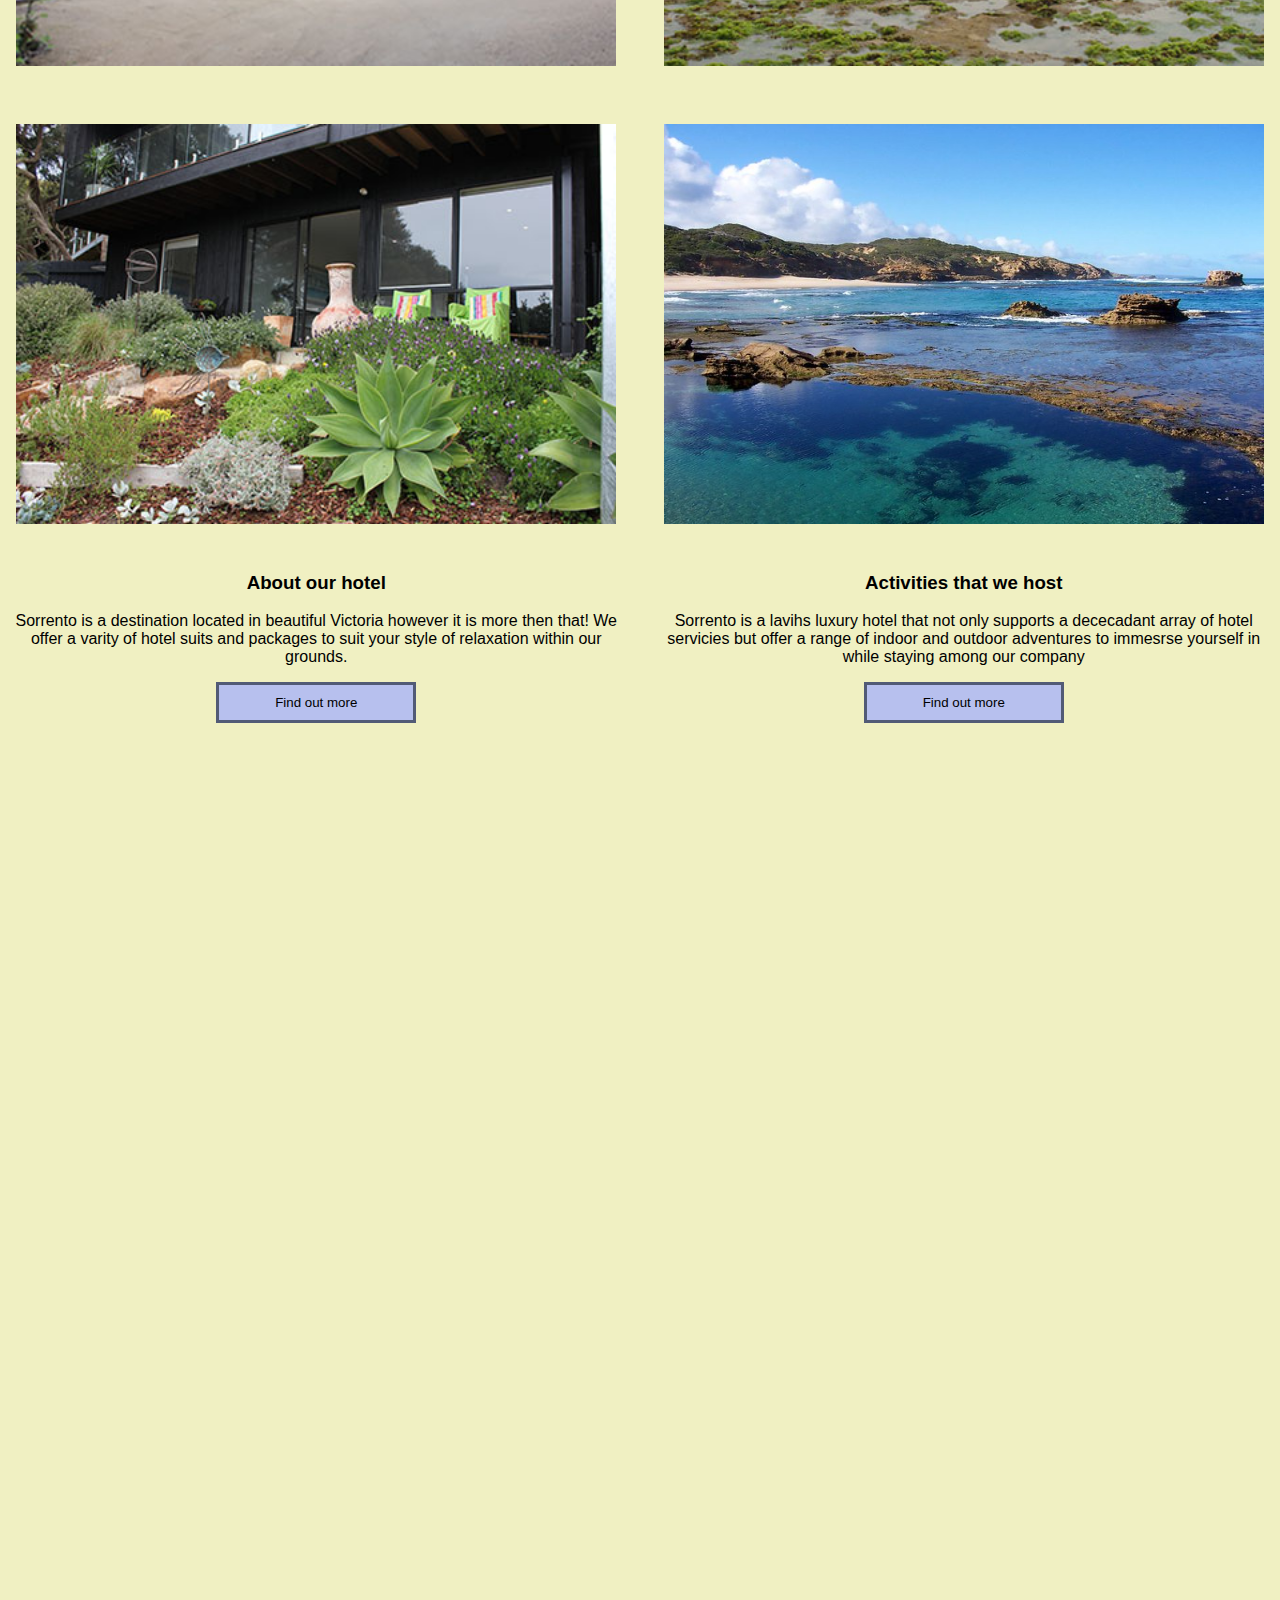
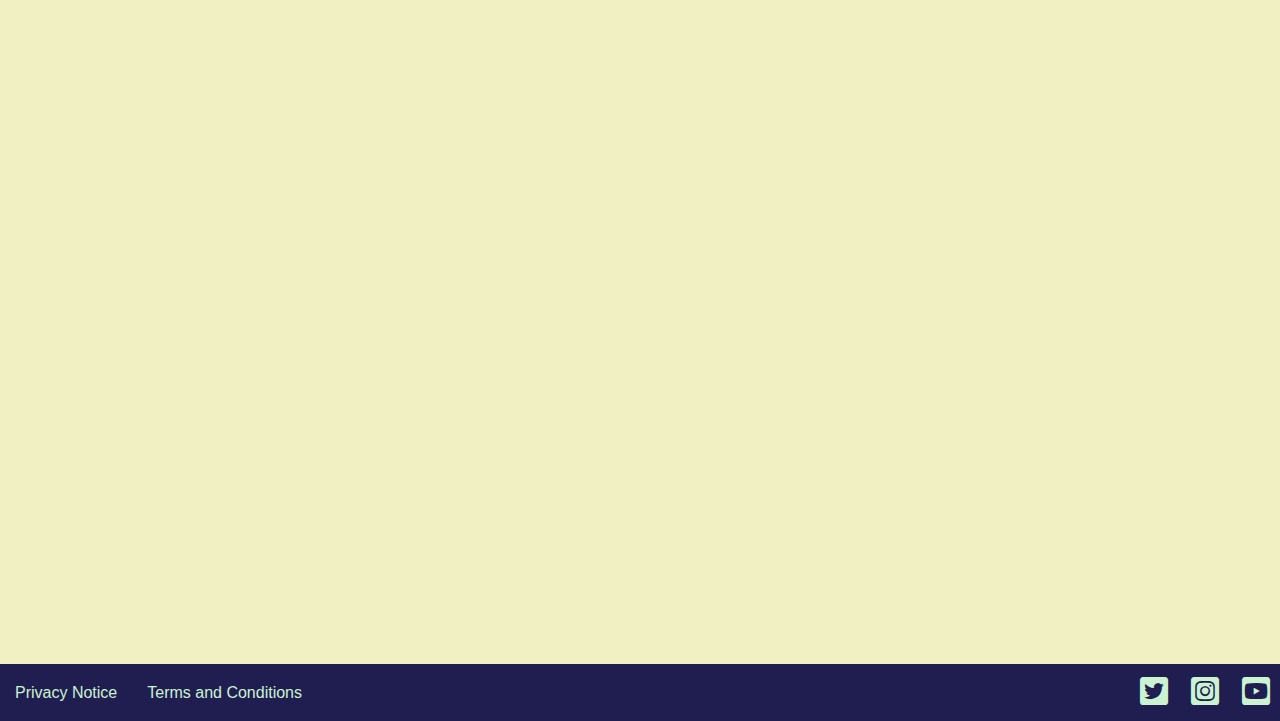
==== commit 92d7d010: "main" ====
--- a/Testwebsite/index.html
+++ b/Testwebsite/index.html
@@ -4,7 +4,7 @@
     <title>Home Page</title>
     <link rel="icon" href="star-solid.png">
     <link rel="stylesheet" href="styles.css">
-    <link rel="stylesheet" href ="responsive.css">
+    <link rel="stylesheet" href="responsive.css">
     <link rel="stylesheet" href="https://cdnjs.cloudflare.com/ajax/libs/font-awesome/5.15.4/css/all.min.css" integrity="sha512-1ycn6IcaQQ40/MKBW2W4Rhis/DbILU74C1vSrLJxCq57o941Ym01SwNsOMqvEBFlcgUa6xLiPY/NS5R+E6ztJQ==" crossorigin="anonymous" referrerpolicy="no-referrer" />
     <link rel="stylesheet" href="https://unpkg.com/flickity@2/dist/flickity.min.css">
     <meta name="viewport" content="width=device-width, initial-scale=1">
@@ -21,43 +21,63 @@
       </button>
       <nav class="navigation">
         <a href="index.html" class="active">Home</a>
-        <a href="about.html">About</a>
+        <div class="dropdown">
+          <a>About</a>
+          <nav class="dropdown-menu">
+            <a href="about.html">About Apartment</a>
+            <a href="placerholder.html">About Activities</a>
+            <a href="placerholder-For-Pet">About Pet Policy</a>
+          </nav>
+        </div>
         <a href="contact.html">Contact</a>
       </nav>
     </header>
     <main class="content">
-        <!-- <div class="front-banner">
-            <div class="banner-content">
-                <h1>Welcome to this website</h1>
-                <button type="button">Find out more</button>
-            </div>
-        </div> -->
-      <div class="slideshow">        
-          <div class="main-carousel" data-flickity='{ "cellAlign": "left", "contain": true, "wrapAround" : true, "autoPlay" : 5000, "lazyLoad" : true }'> 
-            <div class="slide">
-              <img src="images/photo-1556672737-95f72ea2fee8.jfif">
-            </div>
-            <div class="slide">
-              <img src="images/photo-1585952815792-93ff961cd0a4.jfif">
-            </div>
-        </div>
-      </div>
-        <div class="container">
+        <div class="top-container">
           <div class ='video'><iframe src="https://www.youtube.com/embed/KE0SbDBw-ok" title="YouTube video player" frameborder="0" allow="accelerometer; autoplay; clipboard-write; encrypted-media; gyroscope; picture-in-picture" allowfullscreen></iframe>
           </div>
+        </div>
+        <div class="container">
           <div class="card">
-            <img src="https://picsum.photos/id/237/600/300">
-            <h3>Pet friendly acommodation</h3>
-            <p>Sorrento is a pet friendly acommodation hotel</p>
+            <div class="mini_slideshow">
+              <div class="main-carousel" data-flickity='{ "cellAlign": "center", "contain": true, "freeScroll" : true, "autoPlay" : 5000, "lazyLoad" :true}'>
+                <div class="mini_slide">
+                  <img src="https://picsum.photos/id/1001/600/300">
+                </div>
+                <div class="mini_slide">
+                  <img src="images/Cl_LayoutStyleMarkupDocs_AE_Pro_1of2_SR1/apartment_front.jpg">
+                </div>
+                <div class="mini_slide">
+                  <img src="images/apartment_garden.jpg">
+                </div>
+              </div>
+              </div>
+            <h3>About our hotel</h3>
+            <p>Sorrento is a destination located in beautiful Victoria however it is more then that!
+              We offer a varity of hotel suits and packages to suit your style of relaxation within our grounds.
+            </p>
             <button type="button">Find out more</button>
           </div>
           <div class="card">
-            <img src="https://picsum.photos/id/1001/600/300">
-            <h3>About</h3>
-            <p>Sorrento is a destination located in beautiful Victoria </p>
-            <button type="button">Find out more</button>
+            <div class="mini_slideshow">
+            <div class="main-carousel" data-flickity='{ "cellAlign": "center", "contain": true, "freeScroll" : true, "autoPlay" : 5000, "lazyLoad" :true}'>
+              <div class="mini_slide">
+                <img src="images/Cl_LayoutStyleMarkupDocs_AE_Pro_1of2_SR1/ocean_beach.jpg">
+              </div>
+              <div class="mini_slide">
+                <img src="images/Cl_LayoutStyleMarkupDocs_AE_Pro_1of2_SR1/ocean_beach_2.jpg">
+              </div>
+              <div class="mini_slide">
+                <img src="images/Cl_LayoutStyleMarkupDocs_AE_Pro_1of2_SR1/ocean_beach3.jpg">
+              </div>
+            </div>
+            </div>
+            <h3>Activities that we host</h3>
+            <p>Sorrento is a lavihs luxury hotel that not only supports a dececadant array of hotel servicies but offer a range of indoor and outdoor adventures to immesrse yourself in while staying among our company</p>
+            <button type="button" >Find out more</button>
           </div>
-        </div>
+          </div>
+      </div>
     </main>
     <footer class="footer">
       <nav class="footer-navigation">
--- a/Testwebsite/styles.css
+++ b/Testwebsite/styles.css
@@ -5,20 +5,19 @@
   --cadmium-orange: #f28f3bff;
   --lavender-blue: #b7c0eeff;
   --aero-blue: #cbf3d2ff;
-<<<<<<< HEAD
-=======
+  --Dark-red: #3b0f0b;
   --serif-font: 'PT Serif', serif;
   --sans-serif-font: 'Lato', sans-serif;
->>>>>>> 2f3331d393114657ead9c26bd3d1ba51b20cdc63
   }
    
   body {
-    background-color: var(--aero-blue);
+    background-color: rgb(240, 240, 194);
     margin:0;
     min-height: 100vh;
     display: grid;
     grid-template-rows: auto 1fr auto;
     font-family: Arial, Helvetica, sans-serif;
+    max-width: 100%;
   }
    
   .header {
@@ -35,10 +34,18 @@
     text-decoration: none;
     font-size: 18px;
   }
+
+  /* Dark red to signel current page */
   .navigation a.active{
     color: white;
     background-color: darkred;
   }
+  /* Green to signel one page from this menu is being currently viewed */
+  .navigation a.active_D{
+    color: white;
+    background-color: rgb(11, 141, 33);
+  }
+
   .navigation {
     display: flex;
     flex-direction: row;
@@ -48,7 +55,6 @@
     width: 60px;
     padding: 15px;
   }
-   
   .footer {
     background-color: var(--space-cadet);
     display: flex;
@@ -108,57 +114,112 @@
     text-align: center;
 }
 .container {
-  max-width: 1024px;
-  /* background-color: crimson; */
+  max-width: 2024px;
   margin-top: 30px;
   margin-left: auto;
   margin-right: auto;
   display: grid;
   grid-template-columns: 1fr 1fr;
-  grid-gap: 30px;
-}
-.video {
-  grid-column: span 2;
+  grid-template-rows: 1fr 1fr;
+  grid-gap: 15px;
+  justify-content: center;
+}
+.top-container{
+  max-width: 2024px;
+  display: grid;
+  grid-template-columns: 1fr ;
+  grid-template-rows: 1fr;
+  padding-left: 5%;
+  padding-right: 5%;
+  padding-top: 2%;
+}
+.top-container > .video {
+  grid-column: span 1;
   aspect-ratio: 16/9 ;
-  background-color: cyan;
-}
-.video iframe {
+}
+.top-container > .video iframe {
   width:  100%;
   height: 100%;
   display: block;
 }
-.card img {
-  max-width: 100%;
-}
-.card button{
+.card {
+  /* background-color: brown; */
+  min-height: 400px;
+  margin-left: 15px;
+  margin-right: 15px;
+}
+.card > img {
+align-content: center;
+max-height: 100%;
+margin: auto;
+display: block;
+padding-top: 10px;
+}
+.card > h3{
+  text-align: center;
+}
+.card > p{
+text-align: center;
+}
+.card > button {
   background-color: var(--lavender-blue);
-  border: solid 1px var(--independence);
+  border: solid 3px var(--independence);
   padding: 10px;
-}
+  min-width: 200px;
+  margin: auto;
+  display: block;
+  }
+
+.card_s{
+  border: solid 3px var(--Dark-red);
+  max-height: 300px;
+  grid-row: span 2;
+  text-align: center;
+  min-width: 300px;
+  display: block;
+  justify-self: center;
+}
+
+#big_card{
+  grid-column: span 2;
+  justify-self: center;
+  min-width: 900px;
+}
+
 .map {
   grid-column: span 2;
   aspect-ratio: 16/9 ;
+  margin: auto;
 
 }
 .map iframe {
   width: 100%;
   height: 100%;
+  min-height: 750px;
+  min-width: 1300px;
+  align-items: center;
 }
 .contact{
   grid-column: span 2;
-
+  background-image: url(https://image.shutterstock.com/z/stock-photo-long-exposure-of-waves-crashing-on-an-orange-sandy-beach-at-sunset-tuross-head-new-south-wales-1114739360.jpg);
+  background-repeat: no-repeat;
+  background-position: center;
+  /* display: block;
+  align-content: center; */
 }
 .contact-form{
-  max-width: 400px;
-  margin: 30px auto;
+  max-width: 600px;
+  margin: 10px auto;
   display:grid;
   grid-template-columns: 1fr 1fr;
   grid-column-gap: 30px;
-  grid-row-gap: 15px
+  grid-row-gap: 15px;
 }
 .contact-form label{
   display: block;
   grid-column: span 2;
+  font-weight: bold;
+  margin: auto;
  }
  .contact-form input{
    display: block;
@@ -167,7 +228,6 @@
    font-size: 14px;
    padding:10px;
    border-radius: 4px;
-
  }
  .contact-form textarea{
    display: block;
@@ -175,6 +235,8 @@
  }
  .date label{
    width: 100%;
+   margin: auto;
+   text-align: center;
  }
  .date input {
    width: 100%;
@@ -186,21 +248,37 @@
    justify-content: space-between;
    display: flex;
  }
- .buttons button .button{
+ .buttons > button{
    font-size: 16px;
    padding: 10px;
    width: 14cha;
    border-radius: 4px;
-   background-color: var(--space-cadet);
-   color: white;
-   border: 1px solid var(--independence);
- }
+   background-color: black;
+   color: rgb(5, 4, 4);
+   border: 3px solid var(--independence);
+ }
+
  .about-apartment {
-   grid-column: span 2;
+   grid-column: span 1;
+   display: block;
+   align-content: center;
  }
  .getting-there{
    grid-column: span 2;
- }
+   margin: 10px;
+   align-content: center;
+   border: solid 10px;
+   border-color: black;
+ }
+
+.getting-there h3{
+  text-align: center;
+}
+ .getting-there p{
+padding-left: 100px;
+padding-top: 10px;
+ }
+
  .phone {
    background-color: var(--space-cadet);
    color: white;
@@ -234,14 +312,12 @@
 }
 .navigation.open {
   max-height: 50vh;
-<<<<<<< HEAD
-=======
-}
-
+}
 /* slideshow */
 
 .slideshow{
-  min-width: 100vw;
+  /* min-width: 100vw;
+  margin-bottom: 3em; */
 
 }
 .slide > img {
@@ -249,252 +325,134 @@
   height: 70vh;
   object-fit: cover;
   object-position: center;
-=======
-:root {
-    /* CSS HEX */
-  --independence: #525b76ff;
-  --space-cadet: #201e50ff;
-  --cadmium-orange: #f28f3bff;
-  --lavender-blue: #b7c0eeff;
-  --aero-blue: #cbf3d2ff;
-  --serif-font: 'PT Serif', serif;
-  --sans-serif-font: 'Lato', sans-serif;
-  }
-   
-  body {
-    background-color: var(--aero-blue);
-    margin:0;
-    min-height: 100vh;
-    display: grid;
-    grid-template-rows: auto 1fr auto;
-    font-family: Arial, Helvetica, sans-serif;
-  }
-   
-  .header {
-    background-color: var(--space-cadet);
-    display: flex;
-    flex-direction: row;
-    justify-content: space-between;
-    align-items: flex-end;
-    font-family: var(--sans-serif-font);
-  }
-  .navigation a {
-    color: var(--aero-blue);
-    padding: 15px;
-    text-decoration: none;
-    font-size: 18px;
-  }
-  .navigation a.active{
-    color: white;
-    background-color: darkred;
-  }
-  .navigation {
-    display: flex;
-    flex-direction: row;
-    
-  }
-  .logo {
-    width: 60px;
-    padding: 15px;
-  }
-   
-  .footer {
-    background-color: var(--space-cadet);
-    display: flex;
-    flex-direction: row;
-    justify-content: space-between;
-    align-items: center;
-  }
-  .footer-navigation {
-    display: flex;
-    flex-direction: row;
-  }
-  .footer-navigation a {
-    color: var(--aero-blue);
-    padding: 15px;
-    text-decoration: none;
-  }
-  .social {
-    display:flex;
-    flex-direction: row;
-    min-width: 150px;
-    justify-content: space-between; 
-  }
-.social a {
-    color: var(--aero-blue);
-    font-size: 32px;
-    display: block;
-    padding: 10px;
-}
-.front-banner {
-    background-image: url(images/silvio-kundt-pOZGBVICxDc-unsplash.jpg);
-    min-height: 50vh;
-    background-size: cover;
-    background-position: center;
-    display:flex;
-    flex-direction: column;
-    align-items: center;
-    justify-content: center;
-}
-.banner-content {
-    display: flex;
-    flex-direction: column;
-    align-items: center;
-    justify-content: center;
-}
-
-.banner-content h1 {
-    color: var(--cadmium-orange);
-}
-.banner-content a {
-    background-color: cadetblue;
-    font-size: 20px;
-    padding: 10px;
-    border: 1px solid var(--independence);
-    border-radius: 30px;
-    min-width: 200px;
-    display: block;
-    text-align: center;
-}
-.container {
-  max-width: 1024px;
-  /* background-color: crimson; */
-  margin-top: 30px;
-  margin-left: auto;
-  margin-right: auto;
+}
+
+/* The mini slide show */
+.mini_slide{
+  margin-bottom: 3em;
+}
+
+.main-carousel > button{
+  margin: auto;
+  height: px;
+  width: 40px;
+  color: rgb(50, 241, 232);
+  background-color: black;
+}
+.flickity-page-dots {
+height: 60px;
+
+}
+ .mini_slide > img {
+  align-content: center;
+  max-height: 100%;
+  margin: auto;
+  display: block;
+  padding-top: 10px;
+  min-height: 400px;
+  min-width: 600px;
+  max-height: 400px;
+  max-width: 600px;
+}
+
+/* Dropdown menu */
+
+.dropdown {
+  position: relative;
+}
+.dropdown  > a::after  {
+  content: "\25bc";
+  font-size: 70%;
+  margin-left: 0.5em;
+}
+.dropdown:hover .dropdown-menu {
+  max-height: 300px;
+}
+.dropdown-menu {
+  position: absolute;
+  background-color: var(--independence);
+  z-index: 999;
+  max-height: 0;
+  overflow: hidden;
+  transition: max-height 0.5s;
+}
+.dropdown-menu a {
+  white-space: nowrap;
+  padding: 15px;
+  display: flex;
+}
+.dropdown a {
+  display: flex
+}
+
+.duo {
+  display: block;
+  clear: both;
+  content: '';
+  grid-template-rows: 1fr 1fr;
+  grid-row: 1fr 1fr;
+
+}
+.duo__cell{
+  margin-bottom: 10px;
+  background-color: #3b0f0b;
+}
+
+/* img alignments */
+
+#center{
+  text-align: center;
+  padding-top: 15px;
+}
+
+a {
+  color: grey;
+}
+a:hover {
+  color: rgb(255, 255, 255);
+}
+
+
+/* Experimental header */
+.header_ex {
+background-color: var(--lavender-blue);
+font-family: var(--sans-serif-font);
+min-height: 80px;
+margin: 0;
+
+}
+.navigation_ex {
+  grid-template-columns: 1fr 1fr 1fr ;
+  grid-template-rows: 1fr;
   display: grid;
-  grid-template-columns: 1fr 1fr;
-  grid-gap: 30px;
-}
-.video {
-  grid-column: span 2;
-  aspect-ratio: 16/9 ;
-  background-color: cyan;
-}
-.video iframe {
-  width:  100%;
-  height: 100%;
-  display: block;
-}
-.card img {
-  max-width: 100%;
-}
-.card button{
-  background-color: var(--lavender-blue);
-  border: solid 1px var(--independence);
-  padding: 10px;
-}
-.map {
-  grid-column: span 2;
-  aspect-ratio: 16/9 ;
-
-}
-.map iframe {
-  width: 100%;
-  height: 100%;
-}
-.contact{
-  grid-column: span 2;
-
-}
-.contact-form{
-  max-width: 400px;
-  margin: 30px auto;
-  display:grid;
-  grid-template-columns: 1fr 1fr;
-  grid-column-gap: 30px;
-  grid-row-gap: 15px
-}
-.contact-form label{
-  display: block;
-  grid-column: span 2;
- }
- .contact-form input{
-   display: block;
-   grid-column: span 2;
-   border: 1px solid var(--aero-blue);
-   font-size: 14px;
-   padding:10px;
-   border-radius: 4px;
-
- }
- .contact-form textarea{
-   display: block;
-   grid-column: span 2;
- }
- .date label{
-   width: 100%;
- }
- .date input {
-   width: 100%;
-   display: block;
-   box-sizing: border-box;
- }
- .buttons {
-   grid-column: span 2;
-   justify-content: space-between;
-   display: flex;
- }
- .buttons button .button{
-   font-size: 16px;
-   padding: 10px;
-   width: 14cha;
-   border-radius: 4px;
-   background-color: var(--space-cadet);
-   color: white;
-   border: 1px solid var(--independence);
- }
- .about-apartment {
-   grid-column: span 2;
- }
- .getting-there{
-   grid-column: span 2;
- }
- .phone {
-   background-color: var(--space-cadet);
-   color: white;
-   text-decoration: none;
-   display: inline-block;
-   padding: 5px;
-   border-radius: 4px;
- }
- .pricing{
-   display: grid;
-   grid-template-columns: 1fr 1fr;
-   grid-column: span 2;
- }
- .section-heading{
-   grid-column: span 2;
- }
- .terms {
-   grid-column: span 2;
- }
- .gallery {
+  margin: 5px;
+  gap: 5px;
+
+}
+.navigation_ex > a{
+  /* display: block; */
+}
+
+.header_ex  a  {
+ text-align: center;
+}
+
+.nav_block {
+  padding: 15px;
+  background-color: chartreuse;
+  color: white;
+  margin: auto;
+  border: solid black;
+  max-width: 80px;
+  max-height: 40px;
+  text-align: center;
+  grid-column: span 1;
+}
+/* .nav_block_point{
   display: grid;
-  grid-template-columns: 1fr 1fr 1fr;
-  grid-gap: 30px;
-  grid-column: span 2;
-}
-.gallery img {
-  width: 100%;
-  object-fit: cover;
-  height: 200px;
-  object-position: center;
-}
-.navigation.open {
-  max-height: 50vh;
-}
-
-/* slideshow */
-
-.slideshow{
-  min-width: 100vw;
-
-}
-.slide > img {
-  width: 100vw;
-  height: 70vh;
-  object-fit: cover;
-  object-position: center;
->>>>>>> 2f3331d393114657ead9c26bd3d1ba51b20cdc63
+  min-height: ;
+} */
+#nav_big_block{
+  grid-column: span 2;
+  grid-row: span 2;
 }--- a/Testwebsite/responsive.css
+++ b/Testwebsite/responsive.css
@@ -13,112 +13,6 @@
         min-width: 100%;
         border-top: 1px solid var(--aero-blue);
     }
-<<<<<<< HEAD
-=======
-    .navigation.open {
-        max-height: 50vh;
-      }
-      .nav-button {
-        display: block;
-      }
->>>>>>> 2f3331d393114657ead9c26bd3d1ba51b20cdc63
-    .front-banner{
-        min-height: auto;
-        aspect-ratio: 1/1;
-    }
-    .banner-content h1{
-        font-size: 22px;
-    }
-    .banner-content a {
-        font-size: 16px;
-        width: 0 10px;
-    }
-    .container {
-        grid-template-columns: 1fr ;
-        padding: 0 10px;
-    }
-    .video {
-        grid-column: span 1;
-    }
-    /* Footer */
-    footer {
-        flex-direction: column-reverse;
-        padding: 30px;
-    }
-    /* About page overide */
-    .gallery {
-        grid-template-columns: 1fr;
-        grid-column: span 1;
-    }
-    .gallery img {
-        height: auto;
-        aspect-ratio: 3/2;
-        grid-gap: 15px;
-    }
-    .pricing {
-        grid-template-columns: 1fr;
-        grid-column: span 1;
-    }
-    .terms {
-        grid-column: span 1;
-    }
-    .section-heading {
-        grid-column: span 1 ;
-    }
-    /* contact page */
-    .map {
-        grid-column: span 1;
-        aspect-ratio: 1/1;
-    }
-    .getting-there {
-        grid-column: span 1;
-    }
-    .contact {
-        grid-column: span 1;
-    }
-    .contact-form{
-        max-width: 100%;
-        grid-template-columns: 1fr;
-        padding: 0 10px;
-    }
-    .contact-form label, .contact-form input, .contact-form textarea {
-        grid-column: span 1;
-    }
-    .contact-form .buttons{
-        grid-column: span 1;
-    }
-<<<<<<< HEAD
-}
-=======
-    /* Slideshow */
-
-    .slide img {
-        height: 50vh;
-    }
-}
-
-=======
-@media screen and (max-width: 480px){
-    .header{
-        flex-direction: column;
-        align-items: center;
-    }
-    .navigation {
-        flex-direction: column;
-        min-width: 100%;
-        max-height: 0;
-        overflow: hidden;
-    }
-    .navigation a {
-        min-width: 100%;
-        border-top: 1px solid var(--aero-blue);
-    }
-    .navigation.open {
-        max-height: 50vh;
-      }
-      .nav-button {
-        display: block;
-      }
     .front-banner{
         min-height: auto;
         aspect-ratio: 1/1;
@@ -188,5 +82,6 @@
 
     .slide img {
         height: 50vh;
+        width: fit-content;
     }
 }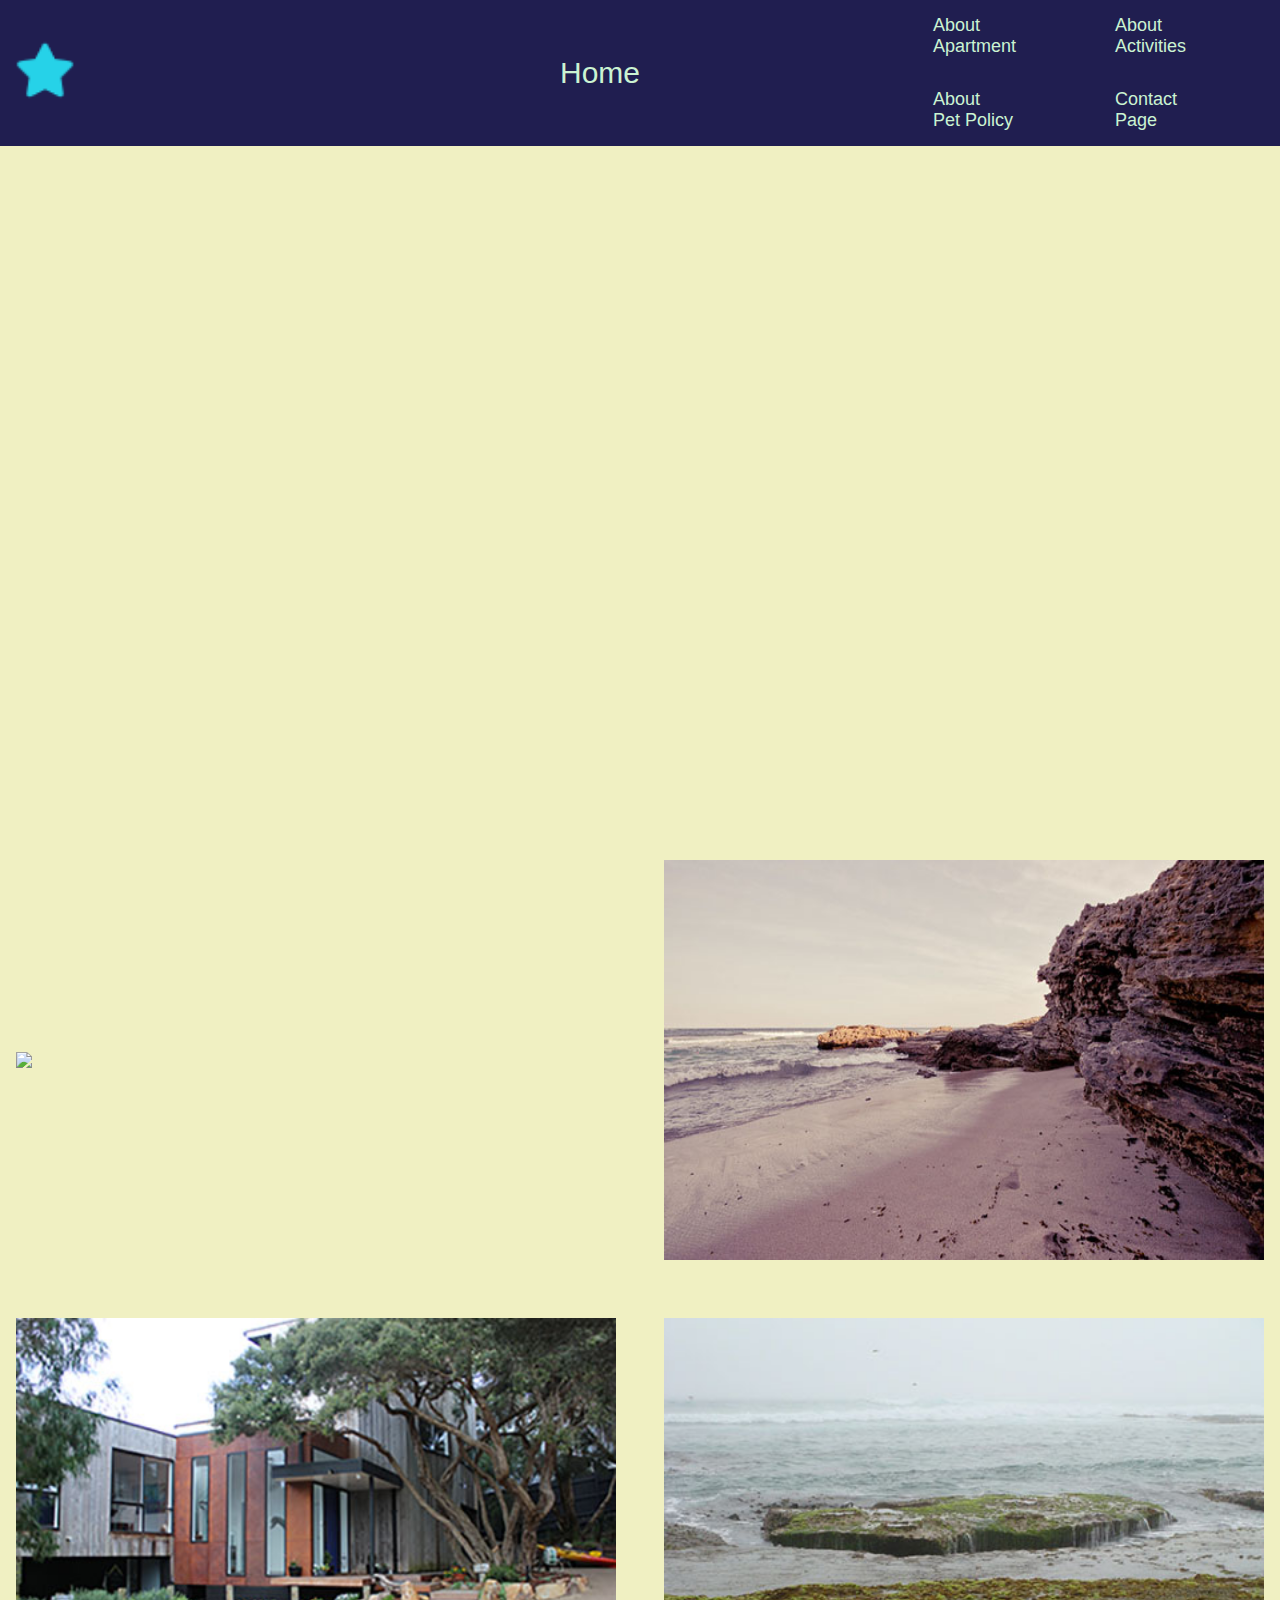
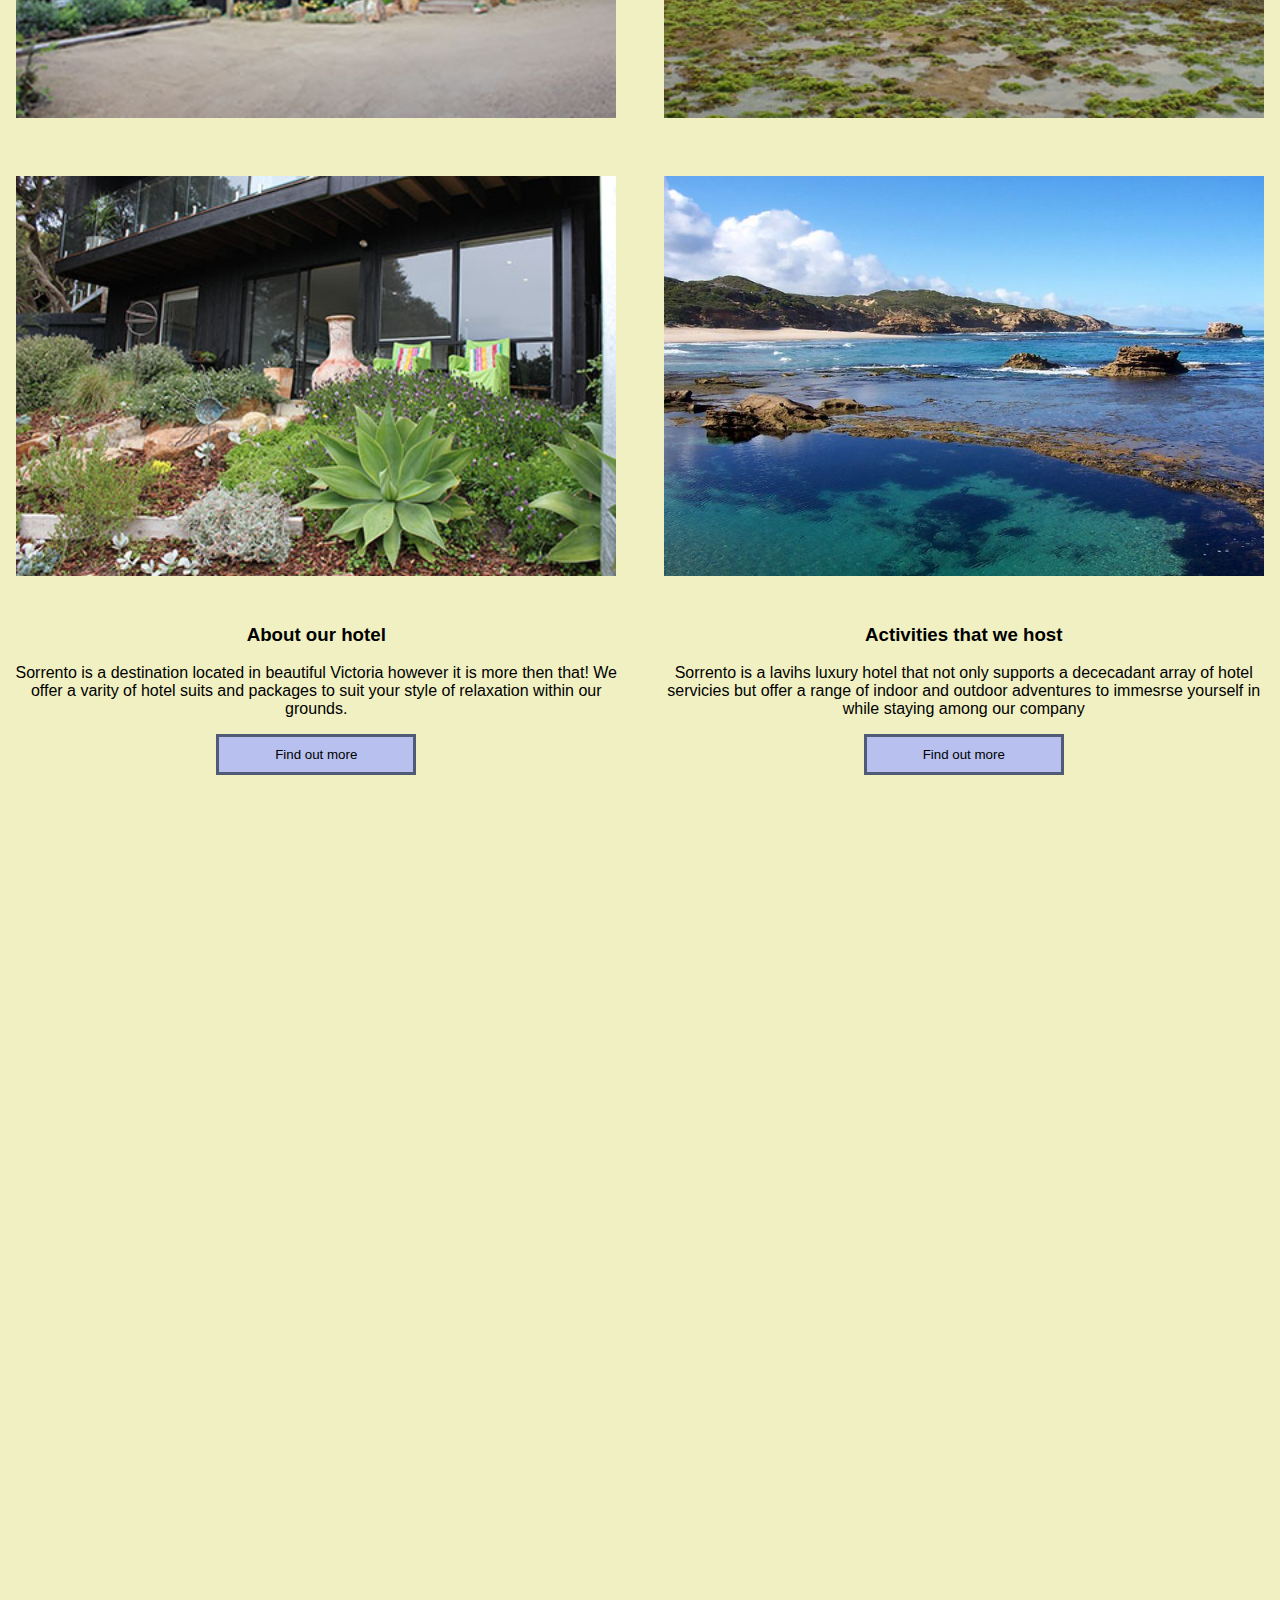
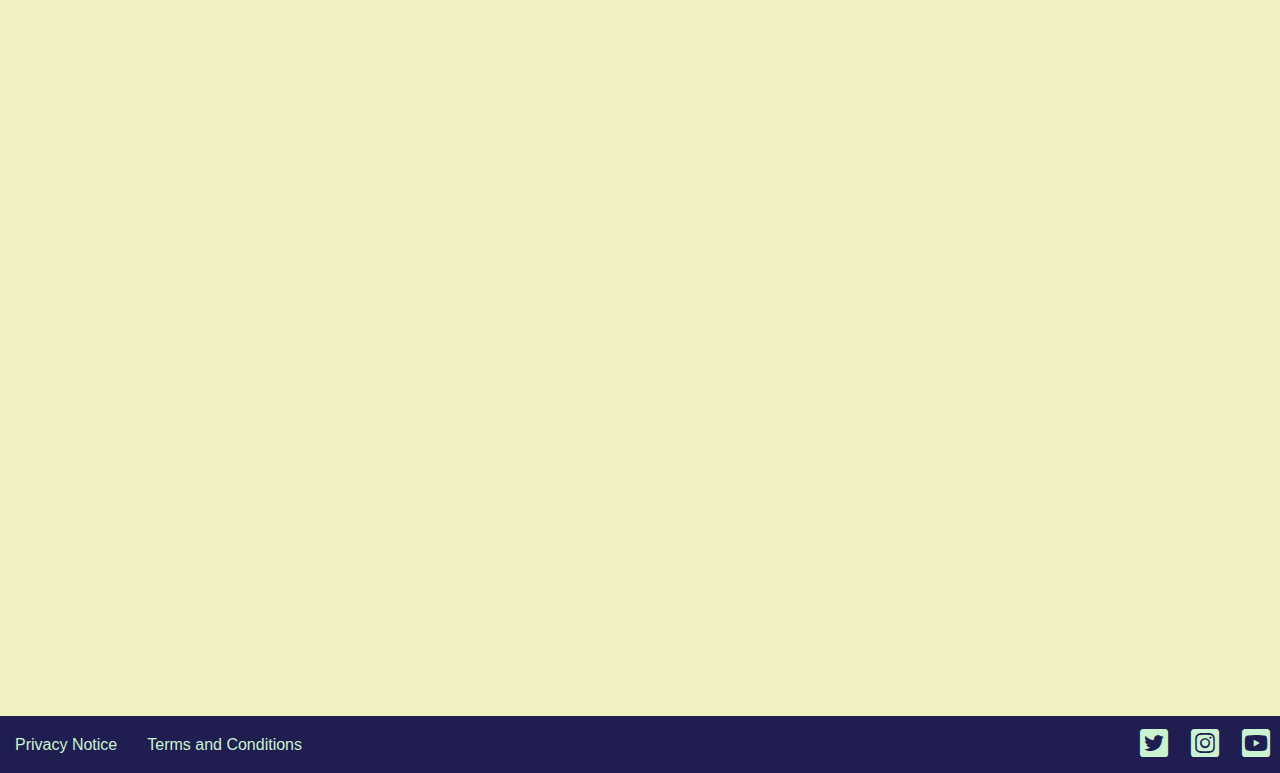
==== commit e1f239f6: "Implimented Nav bar" ====
--- a/Testwebsite/index.html
+++ b/Testwebsite/index.html
@@ -13,23 +13,22 @@
   </head>
   <body>
     <header class="header">
+      <div class="header-group">
       <a href="index.html">
         <img class="logo" src="images/star-solid.png">
       </a>
-      <button type="button" class="nav-button">
-        <i class="fas fa-bars"></i>
-      </button>
+      <a href="index.html">Home</a>
+    </div>
       <nav class="navigation">
-        <a href="index.html" class="active">Home</a>
-        <div class="dropdown">
+         <!-- <div class="dropdown">
           <a>About</a>
-          <nav class="dropdown-menu">
-            <a href="about.html">About Apartment</a>
-            <a href="placerholder.html">About Activities</a>
-            <a href="placerholder-For-Pet">About Pet Policy</a>
-          </nav>
+          <nav class="dropdown-menu"> -->
+            <a href="about.html">About <br> Apartment</a>
+            <a href="placerholder.html">About <br> Activities</a>
+            <a href="placerholder-For-Pet">About<br> Pet Policy</a>
+          <!-- </nav> -->
         </div>
-        <a href="contact.html">Contact</a>
+        <a href="contact.html">Contact<br> Page</a>
       </nav>
     </header>
     <main class="content">
--- a/Testwebsite/styles.css
+++ b/Testwebsite/styles.css
@@ -22,20 +22,44 @@
    
   .header {
     background-color: var(--space-cadet);
+    display: grid;
+    grid-template-columns: 1fr 1fr;
+    min-height: 90px;
+  }
+
+  .header a{
+    text-decoration: none;
+    font-size: 30px;
+    color: var(--aero-blue) ;
+  }
+  .header a:hover{
+    background-color: brown;
+    
+  }
+  .header-group{
     display: flex;
     flex-direction: row;
+    align-items: center;
     justify-content: space-between;
-    align-items: flex-end;
-    font-family: var(--sans-serif-font);
+    max-width: 800px;
   }
   .navigation a {
     color: var(--aero-blue);
     padding: 15px;
     text-decoration: none;
     font-size: 18px;
-  }
-
-  /* Dark red to signel current page */
+    text-align: start;
+    min-width: 150px;
+  }
+
+ .navigation {
+    display: grid;
+    justify-self: end;
+    grid-template-columns: 1fr 1fr;
+    grid-template-rows: auto auto;
+    grid-gap: 2px;
+  }
+/* Dark red to signel current page */
   .navigation a.active{
     color: white;
     background-color: darkred;
@@ -44,13 +68,12 @@
   .navigation a.active_D{
     color: white;
     background-color: rgb(11, 141, 33);
-  }
-
-  .navigation {
-    display: flex;
-    flex-direction: row;
-    
-  }
+  } 
+
+  .navigation a:hover {
+    background-color: brown;
+  }
+
   .logo {
     width: 60px;
     padding: 15px;
@@ -158,6 +181,9 @@
 .card > h3{
   text-align: center;
 }
+.card > h4{
+  text-align: center;
+}
 .card > p{
 text-align: center;
 }
@@ -251,15 +277,14 @@
  .buttons > button{
    font-size: 16px;
    padding: 10px;
-   width: 14cha;
    border-radius: 4px;
-   background-color: black;
+   background-color: rgb(236, 232, 232);
    color: rgb(5, 4, 4);
-   border: 3px solid var(--independence);
+   border: 3px solid var(--lavender-blue);
  }
 
  .about-apartment {
-   grid-column: span 1;
+   grid-column: span 2;
    display: block;
    align-content: center;
  }
@@ -295,19 +320,28 @@
  .section-heading{
    grid-column: span 2;
  }
+ h3.section-heading{
+   text-align: center;
+ }
  .terms {
    grid-column: span 2;
- }
+   justify-content: center;
+   margin: auto;
+   display: block;
+ }
+.terms > h3 {
+  text-align: center;
+}
  .gallery {
   display: grid;
   grid-template-columns: 1fr 1fr 1fr;
   grid-gap: 30px;
   grid-column: span 2;
 }
-.gallery img {
-  width: 100%;
+.gallery > img {
+  width: 90%;
   object-fit: cover;
-  height: 200px;
+  height: 80%;
   object-position: center;
 }
 .navigation.open {
@@ -411,48 +445,3 @@
 a:hover {
   color: rgb(255, 255, 255);
 }
-
-
-/* Experimental header */
-.header_ex {
-background-color: var(--lavender-blue);
-font-family: var(--sans-serif-font);
-min-height: 80px;
-margin: 0;
-
-}
-.navigation_ex {
-  grid-template-columns: 1fr 1fr 1fr ;
-  grid-template-rows: 1fr;
-  display: grid;
-  margin: 5px;
-  gap: 5px;
-
-}
-.navigation_ex > a{
-  /* display: block; */
-}
-
-.header_ex  a  {
- text-align: center;
-}
-
-.nav_block {
-  padding: 15px;
-  background-color: chartreuse;
-  color: white;
-  margin: auto;
-  border: solid black;
-  max-width: 80px;
-  max-height: 40px;
-  text-align: center;
-  grid-column: span 1;
-}
-/* .nav_block_point{
-  display: grid;
-  min-height: ;
-} */
-#nav_big_block{
-  grid-column: span 2;
-  grid-row: span 2;
-}